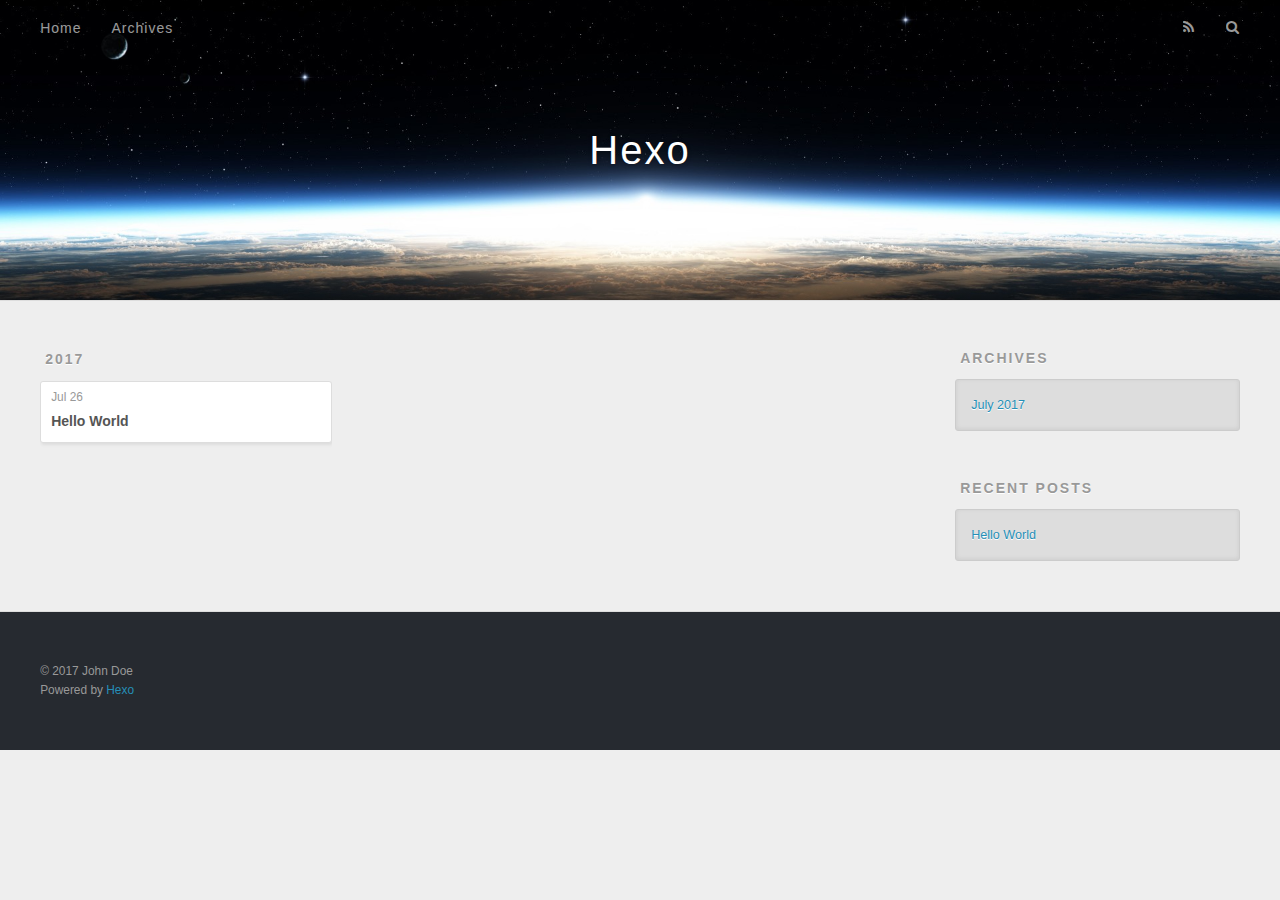
==== archives/index.html @ 29cfa48d "Site updated: 2017-07-26 14:44:49" ====
<!DOCTYPE html>
<html>
<head>
  <meta charset="utf-8">
  
  <title>Archives | Hexo</title>
  <meta name="viewport" content="width=device-width, initial-scale=1, maximum-scale=1">
  <meta property="og:type" content="website">
<meta property="og:title" content="Hexo">
<meta property="og:url" content="http://yoursite.com/archives/index.html">
<meta property="og:site_name" content="Hexo">
<meta name="twitter:card" content="summary">
<meta name="twitter:title" content="Hexo">
  
    <link rel="alternate" href="/atom.xml" title="Hexo" type="application/atom+xml">
  
  
    <link rel="icon" href="/favicon.png">
  
  
    <link href="//fonts.googleapis.com/css?family=Source+Code+Pro" rel="stylesheet" type="text/css">
  
  <link rel="stylesheet" href="/css/style.css">
  

</head>

<body>
  <div id="container">
    <div id="wrap">
      <header id="header">
  <div id="banner"></div>
  <div id="header-outer" class="outer">
    <div id="header-title" class="inner">
      <h1 id="logo-wrap">
        <a href="/" id="logo">Hexo</a>
      </h1>
      
    </div>
    <div id="header-inner" class="inner">
      <nav id="main-nav">
        <a id="main-nav-toggle" class="nav-icon"></a>
        
          <a class="main-nav-link" href="/">Home</a>
        
          <a class="main-nav-link" href="/archives">Archives</a>
        
      </nav>
      <nav id="sub-nav">
        
          <a id="nav-rss-link" class="nav-icon" href="/atom.xml" title="RSS Feed"></a>
        
        <a id="nav-search-btn" class="nav-icon" title="Search"></a>
      </nav>
      <div id="search-form-wrap">
        <form action="//google.com/search" method="get" accept-charset="UTF-8" class="search-form"><input type="search" name="q" class="search-form-input" placeholder="Search"><button type="submit" class="search-form-submit">&#xF002;</button><input type="hidden" name="sitesearch" value="http://yoursite.com"></form>
      </div>
    </div>
  </div>
</header>
      <div class="outer">
        <section id="main">
  
  
    
    
      
      
      <section class="archives-wrap">
        <div class="archive-year-wrap">
          <a href="/archives/2017" class="archive-year">2017</a>
        </div>
        <div class="archives">
    
    <article class="archive-article archive-type-post">
  <div class="archive-article-inner">
    <header class="archive-article-header">
      <a href="/2017/07/26/hello-world/" class="archive-article-date">
  <time datetime="2017-07-26T06:33:35.000Z" itemprop="datePublished">Jul 26</time>
</a>
      
  
    <h1 itemprop="name">
      <a class="archive-article-title" href="/2017/07/26/hello-world/">Hello World</a>
    </h1>
  

    </header>
  </div>
</article>
  
  
    </div></section>
  

</section>
        
          <aside id="sidebar">
  
    

  
    

  
    
  
    
  <div class="widget-wrap">
    <h3 class="widget-title">Archives</h3>
    <div class="widget">
      <ul class="archive-list"><li class="archive-list-item"><a class="archive-list-link" href="/archives/2017/07/">July 2017</a></li></ul>
    </div>
  </div>


  
    
  <div class="widget-wrap">
    <h3 class="widget-title">Recent Posts</h3>
    <div class="widget">
      <ul>
        
          <li>
            <a href="/2017/07/26/hello-world/">Hello World</a>
          </li>
        
      </ul>
    </div>
  </div>

  
</aside>
        
      </div>
      <footer id="footer">
  
  <div class="outer">
    <div id="footer-info" class="inner">
      &copy; 2017 John Doe<br>
      Powered by <a href="http://hexo.io/" target="_blank">Hexo</a>
    </div>
  </div>
</footer>
    </div>
    <nav id="mobile-nav">
  
    <a href="/" class="mobile-nav-link">Home</a>
  
    <a href="/archives" class="mobile-nav-link">Archives</a>
  
</nav>
    

<script src="//ajax.googleapis.com/ajax/libs/jquery/2.0.3/jquery.min.js"></script>


  <link rel="stylesheet" href="/fancybox/jquery.fancybox.css">
  <script src="/fancybox/jquery.fancybox.pack.js"></script>


<script src="/js/script.js"></script>

  </div>
</body>
</html>
---- css/style.css ----
body {
  width: 100%;
}
body:before,
body:after {
  content: "";
  display: table;
}
body:after {
  clear: both;
}
html,
body,
div,
span,
applet,
object,
iframe,
h1,
h2,
h3,
h4,
h5,
h6,
p,
blockquote,
pre,
a,
abbr,
acronym,
address,
big,
cite,
code,
del,
dfn,
em,
img,
ins,
kbd,
q,
s,
samp,
small,
strike,
strong,
sub,
sup,
tt,
var,
dl,
dt,
dd,
ol,
ul,
li,
fieldset,
form,
label,
legend,
table,
caption,
tbody,
tfoot,
thead,
tr,
th,
td {
  margin: 0;
  padding: 0;
  border: 0;
  outline: 0;
  font-weight: inherit;
  font-style: inherit;
  font-family: inherit;
  font-size: 100%;
  vertical-align: baseline;
}
body {
  line-height: 1;
  color: #000;
  background: #fff;
}
ol,
ul {
  list-style: none;
}
table {
  border-collapse: separate;
  border-spacing: 0;
  vertical-align: middle;
}
caption,
th,
td {
  text-align: left;
  font-weight: normal;
  vertical-align: middle;
}
a img {
  border: none;
}
input,
button {
  margin: 0;
  padding: 0;
}
input::-moz-focus-inner,
button::-moz-focus-inner {
  border: 0;
  padding: 0;
}
@font-face {
  font-family: FontAwesome;
  font-style: normal;
  font-weight: normal;
  src: url("fonts/fontawesome-webfont.eot?v=#4.0.3");
  src: url("fonts/fontawesome-webfont.eot?#iefix&v=#4.0.3") format("embedded-opentype"), url("fonts/fontawesome-webfont.woff?v=#4.0.3") format("woff"), url("fonts/fontawesome-webfont.ttf?v=#4.0.3") format("truetype"), url("fonts/fontawesome-webfont.svg#fontawesomeregular?v=#4.0.3") format("svg");
}
html,
body,
#container {
  height: 100%;
}
body {
  background: #eee;
  font: 14px "Helvetica Neue", Helvetica, Arial, sans-serif;
  -webkit-text-size-adjust: 100%;
}
.outer {
  max-width: 1220px;
  margin: 0 auto;
  padding: 0 20px;
}
.outer:before,
.outer:after {
  content: "";
  display: table;
}
.outer:after {
  clear: both;
}
.inner {
  display: inline;
  float: left;
  width: 98.33333333333333%;
  margin: 0 0.833333333333333%;
}
.left,
.alignleft {
  float: left;
}
.right,
.alignright {
  float: right;
}
.clear {
  clear: both;
}
#container {
  position: relative;
}
.mobile-nav-on {
  overflow: hidden;
}
#wrap {
  height: 100%;
  width: 100%;
  position: absolute;
  top: 0;
  left: 0;
  -webkit-transition: 0.2s ease-out;
  -moz-transition: 0.2s ease-out;
  -ms-transition: 0.2s ease-out;
  transition: 0.2s ease-out;
  z-index: 1;
  background: #eee;
}
.mobile-nav-on #wrap {
  left: 280px;
}
@media screen and (min-width: 768px) {
  #main {
    display: inline;
    float: left;
    width: 73.33333333333333%;
    margin: 0 0.833333333333333%;
  }
}
.article-date,
.article-category-link,
.archive-year,
.widget-title {
  text-decoration: none;
  text-transform: uppercase;
  letter-spacing: 2px;
  color: #999;
  margin-bottom: 1em;
  margin-left: 5px;
  line-height: 1em;
  text-shadow: 0 1px #fff;
  font-weight: bold;
}
.article-inner,
.archive-article-inner {
  background: #fff;
  -webkit-box-shadow: 1px 2px 3px #ddd;
  box-shadow: 1px 2px 3px #ddd;
  border: 1px solid #ddd;
  border-radius: 3px;
}
.article-entry h1,
.widget h1 {
  font-size: 2em;
}
.article-entry h2,
.widget h2 {
  font-size: 1.5em;
}
.article-entry h3,
.widget h3 {
  font-size: 1.3em;
}
.article-entry h4,
.widget h4 {
  font-size: 1.2em;
}
.article-entry h5,
.widget h5 {
  font-size: 1em;
}
.article-entry h6,
.widget h6 {
  font-size: 1em;
  color: #999;
}
.article-entry hr,
.widget hr {
  border: 1px dashed #ddd;
}
.article-entry strong,
.widget strong {
  font-weight: bold;
}
.article-entry em,
.widget em,
.article-entry cite,
.widget cite {
  font-style: italic;
}
.article-entry sup,
.widget sup,
.article-entry sub,
.widget sub {
  font-size: 0.75em;
  line-height: 0;
  position: relative;
  vertical-align: baseline;
}
.article-entry sup,
.widget sup {
  top: -0.5em;
}
.article-entry sub,
.widget sub {
  bottom: -0.2em;
}
.article-entry small,
.widget small {
  font-size: 0.85em;
}
.article-entry acronym,
.widget acronym,
.article-entry abbr,
.widget abbr {
  border-bottom: 1px dotted;
}
.article-entry ul,
.widget ul,
.article-entry ol,
.widget ol,
.article-entry dl,
.widget dl {
  margin: 0 20px;
  line-height: 1.6em;
}
.article-entry ul ul,
.widget ul ul,
.article-entry ol ul,
.widget ol ul,
.article-entry ul ol,
.widget ul ol,
.article-entry ol ol,
.widget ol ol {
  margin-top: 0;
  margin-bottom: 0;
}
.article-entry ul,
.widget ul {
  list-style: disc;
}
.article-entry ol,
.widget ol {
  list-style: decimal;
}
.article-entry dt,
.widget dt {
  font-weight: bold;
}
#header {
  height: 300px;
  position: relative;
  border-bottom: 1px solid #ddd;
}
#header:before,
#header:after {
  content: "";
  position: absolute;
  left: 0;
  right: 0;
  height: 40px;
}
#header:before {
  top: 0;
  background: -webkit-linear-gradient(rgba(0,0,0,0.2), transparent);
  background: -moz-linear-gradient(rgba(0,0,0,0.2), transparent);
  background: -ms-linear-gradient(rgba(0,0,0,0.2), transparent);
  background: linear-gradient(rgba(0,0,0,0.2), transparent);
}
#header:after {
  bottom: 0;
  background: -webkit-linear-gradient(transparent, rgba(0,0,0,0.2));
  background: -moz-linear-gradient(transparent, rgba(0,0,0,0.2));
  background: -ms-linear-gradient(transparent, rgba(0,0,0,0.2));
  background: linear-gradient(transparent, rgba(0,0,0,0.2));
}
#header-outer {
  height: 100%;
  position: relative;
}
#header-inner {
  position: relative;
  overflow: hidden;
}
#banner {
  position: absolute;
  top: 0;
  left: 0;
  width: 100%;
  height: 100%;
  background: url("images/banner.jpg") center #000;
  -webkit-background-size: cover;
  -moz-background-size: cover;
  background-size: cover;
  z-index: -1;
}
#header-title {
  text-align: center;
  height: 40px;
  position: absolute;
  top: 50%;
  left: 0;
  margin-top: -20px;
}
#logo,
#subtitle {
  text-decoration: none;
  color: #fff;
  font-weight: 300;
  text-shadow: 0 1px 4px rgba(0,0,0,0.3);
}
#logo {
  font-size: 40px;
  line-height: 40px;
  letter-spacing: 2px;
}
#subtitle {
  font-size: 16px;
  line-height: 16px;
  letter-spacing: 1px;
}
#subtitle-wrap {
  margin-top: 16px;
}
#main-nav {
  float: left;
  margin-left: -15px;
}
.nav-icon,
.main-nav-link {
  float: left;
  color: #fff;
  opacity: 0.6;
  text-decoration: none;
  text-shadow: 0 1px rgba(0,0,0,0.2);
  -webkit-transition: opacity 0.2s;
  -moz-transition: opacity 0.2s;
  -ms-transition: opacity 0.2s;
  transition: opacity 0.2s;
  display: block;
  padding: 20px 15px;
}
.nav-icon:hover,
.main-nav-link:hover {
  opacity: 1;
}
.nav-icon {
  font-family: FontAwesome;
  text-align: center;
  font-size: 14px;
  width: 14px;
  height: 14px;
  padding: 20px 15px;
  position: relative;
  cursor: pointer;
}
.main-nav-link {
  font-weight: 300;
  letter-spacing: 1px;
}
@media screen and (max-width: 479px) {
  .main-nav-link {
    display: none;
  }
}
#main-nav-toggle {
  display: none;
}
#main-nav-toggle:before {
  content: "\f0c9";
}
@media screen and (max-width: 479px) {
  #main-nav-toggle {
    display: block;
  }
}
#sub-nav {
  float: right;
  margin-right: -15px;
}
#nav-rss-link:before {
  content: "\f09e";
}
#nav-search-btn:before {
  content: "\f002";
}
#search-form-wrap {
  position: absolute;
  top: 15px;
  width: 150px;
  height: 30px;
  right: -150px;
  opacity: 0;
  -webkit-transition: 0.2s ease-out;
  -moz-transition: 0.2s ease-out;
  -ms-transition: 0.2s ease-out;
  transition: 0.2s ease-out;
}
#search-form-wrap.on {
  opacity: 1;
  right: 0;
}
@media screen and (max-width: 479px) {
  #search-form-wrap {
    width: 100%;
    right: -100%;
  }
}
.search-form {
  position: absolute;
  top: 0;
  left: 0;
  right: 0;
  background: #fff;
  padding: 5px 15px;
  border-radius: 15px;
  -webkit-box-shadow: 0 0 10px rgba(0,0,0,0.3);
  box-shadow: 0 0 10px rgba(0,0,0,0.3);
}
.search-form-input {
  border: none;
  background: none;
  color: #555;
  width: 100%;
  font: 13px "Helvetica Neue", Helvetica, Arial, sans-serif;
  outline: none;
}
.search-form-input::-webkit-search-results-decoration,
.search-form-input::-webkit-search-cancel-button {
  -webkit-appearance: none;
}
.search-form-submit {
  position: absolute;
  top: 50%;
  right: 10px;
  margin-top: -7px;
  font: 13px FontAwesome;
  border: none;
  background: none;
  color: #bbb;
  cursor: pointer;
}
.search-form-submit:hover,
.search-form-submit:focus {
  color: #777;
}
.article {
  margin: 50px 0;
}
.article-inner {
  overflow: hidden;
}
.article-meta:before,
.article-meta:after {
  content: "";
  display: table;
}
.article-meta:after {
  clear: both;
}
.article-date {
  float: left;
}
.article-category {
  float: left;
  line-height: 1em;
  color: #ccc;
  text-shadow: 0 1px #fff;
  margin-left: 8px;
}
.article-category:before {
  content: "\2022";
}
.article-category-link {
  margin: 0 12px 1em;
}
.article-header {
  padding: 20px 20px 0;
}
.article-title {
  text-decoration: none;
  font-size: 2em;
  font-weight: bold;
  color: #555;
  line-height: 1.1em;
  -webkit-transition: color 0.2s;
  -moz-transition: color 0.2s;
  -ms-transition: color 0.2s;
  transition: color 0.2s;
}
a.article-title:hover {
  color: #258fb8;
}
.article-entry {
  color: #555;
  padding: 0 20px;
}
.article-entry:before,
.article-entry:after {
  content: "";
  display: table;
}
.article-entry:after {
  clear: both;
}
.article-entry p,
.article-entry table {
  line-height: 1.6em;
  margin: 1.6em 0;
}
.article-entry h1,
.article-entry h2,
.article-entry h3,
.article-entry h4,
.article-entry h5,
.article-entry h6 {
  font-weight: bold;
}
.article-entry h1,
.article-entry h2,
.article-entry h3,
.article-entry h4,
.article-entry h5,
.article-entry h6 {
  line-height: 1.1em;
  margin: 1.1em 0;
}
.article-entry a {
  color: #258fb8;
  text-decoration: none;
}
.article-entry a:hover {
  text-decoration: underline;
}
.article-entry ul,
.article-entry ol,
.article-entry dl {
  margin-top: 1.6em;
  margin-bottom: 1.6em;
}
.article-entry img,
.article-entry video {
  max-width: 100%;
  height: auto;
  display: block;
  margin: auto;
}
.article-entry iframe {
  border: none;
}
.article-entry table {
  width: 100%;
  border-collapse: collapse;
  border-spacing: 0;
}
.article-entry th {
  font-weight: bold;
  border-bottom: 3px solid #ddd;
  padding-bottom: 0.5em;
}
.article-entry td {
  border-bottom: 1px solid #ddd;
  padding: 10px 0;
}
.article-entry blockquote {
  font-family: Georgia, "Times New Roman", serif;
  font-size: 1.4em;
  margin: 1.6em 20px;
  text-align: center;
}
.article-entry blockquote footer {
  font-size: 14px;
  margin: 1.6em 0;
  font-family: "Helvetica Neue", Helvetica, Arial, sans-serif;
}
.article-entry blockquote footer cite:before {
  content: "—";
  padding: 0 0.5em;
}
.article-entry .pullquote {
  text-align: left;
  width: 45%;
  margin: 0;
}
.article-entry .pullquote.left {
  margin-left: 0.5em;
  margin-right: 1em;
}
.article-entry .pullquote.right {
  margin-right: 0.5em;
  margin-left: 1em;
}
.article-entry .caption {
  color: #999;
  display: block;
  font-size: 0.9em;
  margin-top: 0.5em;
  position: relative;
  text-align: center;
}
.article-entry .video-container {
  position: relative;
  padding-top: 56.25%;
  height: 0;
  overflow: hidden;
}
.article-entry .video-container iframe,
.article-entry .video-container object,
.article-entry .video-container embed {
  position: absolute;
  top: 0;
  left: 0;
  width: 100%;
  height: 100%;
  margin-top: 0;
}
.article-more-link a {
  display: inline-block;
  line-height: 1em;
  padding: 6px 15px;
  border-radius: 15px;
  background: #eee;
  color: #999;
  text-shadow: 0 1px #fff;
  text-decoration: none;
}
.article-more-link a:hover {
  background: #258fb8;
  color: #fff;
  text-decoration: none;
  text-shadow: 0 1px #1e7293;
}
.article-footer {
  font-size: 0.85em;
  line-height: 1.6em;
  border-top: 1px solid #ddd;
  padding-top: 1.6em;
  margin: 0 20px 20px;
}
.article-footer:before,
.article-footer:after {
  content: "";
  display: table;
}
.article-footer:after {
  clear: both;
}
.article-footer a {
  color: #999;
  text-decoration: none;
}
.article-footer a:hover {
  color: #555;
}
.article-tag-list-item {
  float: left;
  margin-right: 10px;
}
.article-tag-list-link:before {
  content: "#";
}
.article-comment-link {
  float: right;
}
.article-comment-link:before {
  content: "\f075";
  font-family: FontAwesome;
  padding-right: 8px;
}
.article-share-link {
  cursor: pointer;
  float: right;
  margin-left: 20px;
}
.article-share-link:before {
  content: "\f064";
  font-family: FontAwesome;
  padding-right: 6px;
}
#article-nav {
  position: relative;
}
#article-nav:before,
#article-nav:after {
  content: "";
  display: table;
}
#article-nav:after {
  clear: both;
}
@media screen and (min-width: 768px) {
  #article-nav {
    margin: 50px 0;
  }
  #article-nav:before {
    width: 8px;
    height: 8px;
    position: absolute;
    top: 50%;
    left: 50%;
    margin-top: -4px;
    margin-left: -4px;
    content: "";
    border-radius: 50%;
    background: #ddd;
    -webkit-box-shadow: 0 1px 2px #fff;
    box-shadow: 0 1px 2px #fff;
  }
}
.article-nav-link-wrap {
  text-decoration: none;
  text-shadow: 0 1px #fff;
  color: #999;
  -webkit-box-sizing: border-box;
  -moz-box-sizing: border-box;
  box-sizing: border-box;
  margin-top: 50px;
  text-align: center;
  display: block;
}
.article-nav-link-wrap:hover {
  color: #555;
}
@media screen and (min-width: 768px) {
  .article-nav-link-wrap {
    width: 50%;
    margin-top: 0;
  }
}
@media screen and (min-width: 768px) {
  #article-nav-newer {
    float: left;
    text-align: right;
    padding-right: 20px;
  }
}
@media screen and (min-width: 768px) {
  #article-nav-older {
    float: right;
    text-align: left;
    padding-left: 20px;
  }
}
.article-nav-caption {
  text-transform: uppercase;
  letter-spacing: 2px;
  color: #ddd;
  line-height: 1em;
  font-weight: bold;
}
#article-nav-newer .article-nav-caption {
  margin-right: -2px;
}
.article-nav-title {
  font-size: 0.85em;
  line-height: 1.6em;
  margin-top: 0.5em;
}
.article-share-box {
  position: absolute;
  display: none;
  background: #fff;
  -webkit-box-shadow: 1px 2px 10px rgba(0,0,0,0.2);
  box-shadow: 1px 2px 10px rgba(0,0,0,0.2);
  border-radius: 3px;
  margin-left: -145px;
  overflow: hidden;
  z-index: 1;
}
.article-share-box.on {
  display: block;
}
.article-share-input {
  width: 100%;
  background: none;
  -webkit-box-sizing: border-box;
  -moz-box-sizing: border-box;
  box-sizing: border-box;
  font: 14px "Helvetica Neue", Helvetica, Arial, sans-serif;
  padding: 0 15px;
  color: #555;
  outline: none;
  border: 1px solid #ddd;
  border-radius: 3px 3px 0 0;
  height: 36px;
  line-height: 36px;
}
.article-share-links {
  background: #eee;
}
.article-share-links:before,
.article-share-links:after {
  content: "";
  display: table;
}
.article-share-links:after {
  clear: both;
}
.article-share-twitter,
.article-share-facebook,
.article-share-pinterest,
.article-share-google {
  width: 50px;
  height: 36px;
  display: block;
  float: left;
  position: relative;
  color: #999;
  text-shadow: 0 1px #fff;
}
.article-share-twitter:before,
.article-share-facebook:before,
.article-share-pinterest:before,
.article-share-google:before {
  font-size: 20px;
  font-family: FontAwesome;
  width: 20px;
  height: 20px;
  position: absolute;
  top: 50%;
  left: 50%;
  margin-top: -10px;
  margin-left: -10px;
  text-align: center;
}
.article-share-twitter:hover,
.article-share-facebook:hover,
.article-share-pinterest:hover,
.article-share-google:hover {
  color: #fff;
}
.article-share-twitter:before {
  content: "\f099";
}
.article-share-twitter:hover {
  background: #00aced;
  text-shadow: 0 1px #008abe;
}
.article-share-facebook:before {
  content: "\f09a";
}
.article-share-facebook:hover {
  background: #3b5998;
  text-shadow: 0 1px #2f477a;
}
.article-share-pinterest:before {
  content: "\f0d2";
}
.article-share-pinterest:hover {
  background: #cb2027;
  text-shadow: 0 1px #a21a1f;
}
.article-share-google:before {
  content: "\f0d5";
}
.article-share-google:hover {
  background: #dd4b39;
  text-shadow: 0 1px #be3221;
}
.article-gallery {
  background: #000;
  position: relative;
}
.article-gallery-photos {
  position: relative;
  overflow: hidden;
}
.article-gallery-img {
  display: none;
  max-width: 100%;
}
.article-gallery-img:first-child {
  display: block;
}
.article-gallery-img.loaded {
  position: absolute;
  display: block;
}
.article-gallery-img img {
  display: block;
  max-width: 100%;
  margin: 0 auto;
}
#comments {
  background: #fff;
  -webkit-box-shadow: 1px 2px 3px #ddd;
  box-shadow: 1px 2px 3px #ddd;
  padding: 20px;
  border: 1px solid #ddd;
  border-radius: 3px;
  margin: 50px 0;
}
#comments a {
  color: #258fb8;
}
.archives-wrap {
  margin: 50px 0;
}
.archives:before,
.archives:after {
  content: "";
  display: table;
}
.archives:after {
  clear: both;
}
.archive-year-wrap {
  margin-bottom: 1em;
}
.archives {
  -webkit-column-gap: 10px;
  -moz-column-gap: 10px;
  column-gap: 10px;
}
@media screen and (min-width: 480px) and (max-width: 767px) {
  .archives {
    -webkit-column-count: 2;
    -moz-column-count: 2;
    column-count: 2;
  }
}
@media screen and (min-width: 768px) {
  .archives {
    -webkit-column-count: 3;
    -moz-column-count: 3;
    column-count: 3;
  }
}
.archive-article {
  -webkit-column-break-inside: avoid;
  page-break-inside: avoid;
  overflow: hidden;
  break-inside: avoid-column;
}
.archive-article-inner {
  padding: 10px;
  margin-bottom: 15px;
}
.archive-article-title {
  text-decoration: none;
  font-weight: bold;
  color: #555;
  -webkit-transition: color 0.2s;
  -moz-transition: color 0.2s;
  -ms-transition: color 0.2s;
  transition: color 0.2s;
  line-height: 1.6em;
}
.archive-article-title:hover {
  color: #258fb8;
}
.archive-article-footer {
  margin-top: 1em;
}
.archive-article-date {
  color: #999;
  text-decoration: none;
  font-size: 0.85em;
  line-height: 1em;
  margin-bottom: 0.5em;
  display: block;
}
#page-nav {
  margin: 50px auto;
  background: #fff;
  -webkit-box-shadow: 1px 2px 3px #ddd;
  box-shadow: 1px 2px 3px #ddd;
  border: 1px solid #ddd;
  border-radius: 3px;
  text-align: center;
  color: #999;
  overflow: hidden;
}
#page-nav:before,
#page-nav:after {
  content: "";
  display: table;
}
#page-nav:after {
  clear: both;
}
#page-nav a,
#page-nav span {
  padding: 10px 20px;
  line-height: 1;
  height: 2ex;
}
#page-nav a {
  color: #999;
  text-decoration: none;
}
#page-nav a:hover {
  background: #999;
  color: #fff;
}
#page-nav .prev {
  float: left;
}
#page-nav .next {
  float: right;
}
#page-nav .page-number {
  display: inline-block;
}
@media screen and (max-width: 479px) {
  #page-nav .page-number {
    display: none;
  }
}
#page-nav .current {
  color: #555;
  font-weight: bold;
}
#page-nav .space {
  color: #ddd;
}
#footer {
  background: #262a30;
  padding: 50px 0;
  border-top: 1px solid #ddd;
  color: #999;
}
#footer a {
  color: #258fb8;
  text-decoration: none;
}
#footer a:hover {
  text-decoration: underline;
}
#footer-info {
  line-height: 1.6em;
  font-size: 0.85em;
}
.article-entry pre,
.article-entry .highlight {
  background: #2d2d2d;
  margin: 0 -20px;
  padding: 15px 20px;
  border-style: solid;
  border-color: #ddd;
  border-width: 1px 0;
  overflow: auto;
  color: #ccc;
  line-height: 22.400000000000002px;
}
.article-entry .highlight .gutter pre,
.article-entry .gist .gist-file .gist-data .line-numbers {
  color: #666;
  font-size: 0.85em;
}
.article-entry pre,
.article-entry code {
  font-family: "Source Code Pro", Consolas, Monaco, Menlo, Consolas, monospace;
}
.article-entry code {
  background: #eee;
  text-shadow: 0 1px #fff;
  padding: 0 0.3em;
}
.article-entry pre code {
  background: none;
  text-shadow: none;
  padding: 0;
}
.article-entry .highlight pre {
  border: none;
  margin: 0;
  padding: 0;
}
.article-entry .highlight table {
  margin: 0;
  width: auto;
}
.article-entry .highlight td {
  border: none;
  padding: 0;
}
.article-entry .highlight figcaption {
  font-size: 0.85em;
  color: #999;
  line-height: 1em;
  margin-bottom: 1em;
}
.article-entry .highlight figcaption:before,
.article-entry .highlight figcaption:after {
  content: "";
  display: table;
}
.article-entry .highlight figcaption:after {
  clear: both;
}
.article-entry .highlight figcaption a {
  float: right;
}
.article-entry .highlight .gutter pre {
  text-align: right;
  padding-right: 20px;
}
.article-entry .highlight .line {
  height: 22.400000000000002px;
}
.article-entry .highlight .line.marked {
  background: #515151;
}
.article-entry .gist {
  margin: 0 -20px;
  border-style: solid;
  border-color: #ddd;
  border-width: 1px 0;
  background: #2d2d2d;
  padding: 15px 20px 15px 0;
}
.article-entry .gist .gist-file {
  border: none;
  font-family: "Source Code Pro", Consolas, Monaco, Menlo, Consolas, monospace;
  margin: 0;
}
.article-entry .gist .gist-file .gist-data {
  background: none;
  border: none;
}
.article-entry .gist .gist-file .gist-data .line-numbers {
  background: none;
  border: none;
  padding: 0 20px 0 0;
}
.article-entry .gist .gist-file .gist-data .line-data {
  padding: 0 !important;
}
.article-entry .gist .gist-file .highlight {
  margin: 0;
  padding: 0;
  border: none;
}
.article-entry .gist .gist-file .gist-meta {
  background: #2d2d2d;
  color: #999;
  font: 0.85em "Helvetica Neue", Helvetica, Arial, sans-serif;
  text-shadow: 0 0;
  padding: 0;
  margin-top: 1em;
  margin-left: 20px;
}
.article-entry .gist .gist-file .gist-meta a {
  color: #258fb8;
  font-weight: normal;
}
.article-entry .gist .gist-file .gist-meta a:hover {
  text-decoration: underline;
}
pre .comment,
pre .title {
  color: #999;
}
pre .variable,
pre .attribute,
pre .tag,
pre .regexp,
pre .ruby .constant,
pre .xml .tag .title,
pre .xml .pi,
pre .xml .doctype,
pre .html .doctype,
pre .css .id,
pre .css .class,
pre .css .pseudo {
  color: #f2777a;
}
pre .number,
pre .preprocessor,
pre .built_in,
pre .literal,
pre .params,
pre .constant {
  color: #f99157;
}
pre .class,
pre .ruby .class .title,
pre .css .rules .attribute {
  color: #9c9;
}
pre .string,
pre .value,
pre .inheritance,
pre .header,
pre .ruby .symbol,
pre .xml .cdata {
  color: #9c9;
}
pre .css .hexcolor {
  color: #6cc;
}
pre .function,
pre .python .decorator,
pre .python .title,
pre .ruby .function .title,
pre .ruby .title .keyword,
pre .perl .sub,
pre .javascript .title,
pre .coffeescript .title {
  color: #69c;
}
pre .keyword,
pre .javascript .function {
  color: #c9c;
}
@media screen and (max-width: 479px) {
  #mobile-nav {
    position: absolute;
    top: 0;
    left: 0;
    width: 280px;
    height: 100%;
    background: #191919;
    border-right: 1px solid #fff;
  }
}
@media screen and (max-width: 479px) {
  .mobile-nav-link {
    display: block;
    color: #999;
    text-decoration: none;
    padding: 15px 20px;
    font-weight: bold;
  }
  .mobile-nav-link:hover {
    color: #fff;
  }
}
@media screen and (min-width: 768px) {
  #sidebar {
    display: inline;
    float: left;
    width: 23.333333333333332%;
    margin: 0 0.833333333333333%;
  }
}
.widget-wrap {
  margin: 50px 0;
}
.widget {
  color: #777;
  text-shadow: 0 1px #fff;
  background: #ddd;
  -webkit-box-shadow: 0 -1px 4px #ccc inset;
  box-shadow: 0 -1px 4px #ccc inset;
  border: 1px solid #ccc;
  padding: 15px;
  border-radius: 3px;
}
.widget a {
  color: #258fb8;
  text-decoration: none;
}
.widget a:hover {
  text-decoration: underline;
}
.widget ul ul,
.widget ol ul,
.widget dl ul,
.widget ul ol,
.widget ol ol,
.widget dl ol,
.widget ul dl,
.widget ol dl,
.widget dl dl {
  margin-left: 15px;
  list-style: disc;
}
.widget {
  line-height: 1.6em;
  word-wrap: break-word;
  font-size: 0.9em;
}
.widget ul,
.widget ol {
  list-style: none;
  margin: 0;
}
.widget ul ul,
.widget ol ul,
.widget ul ol,
.widget ol ol {
  margin: 0 20px;
}
.widget ul ul,
.widget ol ul {
  list-style: disc;
}
.widget ul ol,
.widget ol ol {
  list-style: decimal;
}
.category-list-count,
.tag-list-count,
.archive-list-count {
  padding-left: 5px;
  color: #999;
  font-size: 0.85em;
}
.category-list-count:before,
.tag-list-count:before,
.archive-list-count:before {
  content: "(";
}
.category-list-count:after,
.tag-list-count:after,
.archive-list-count:after {
  content: ")";
}
.tagcloud a {
  margin-right: 5px;
  display: inline-block;
}
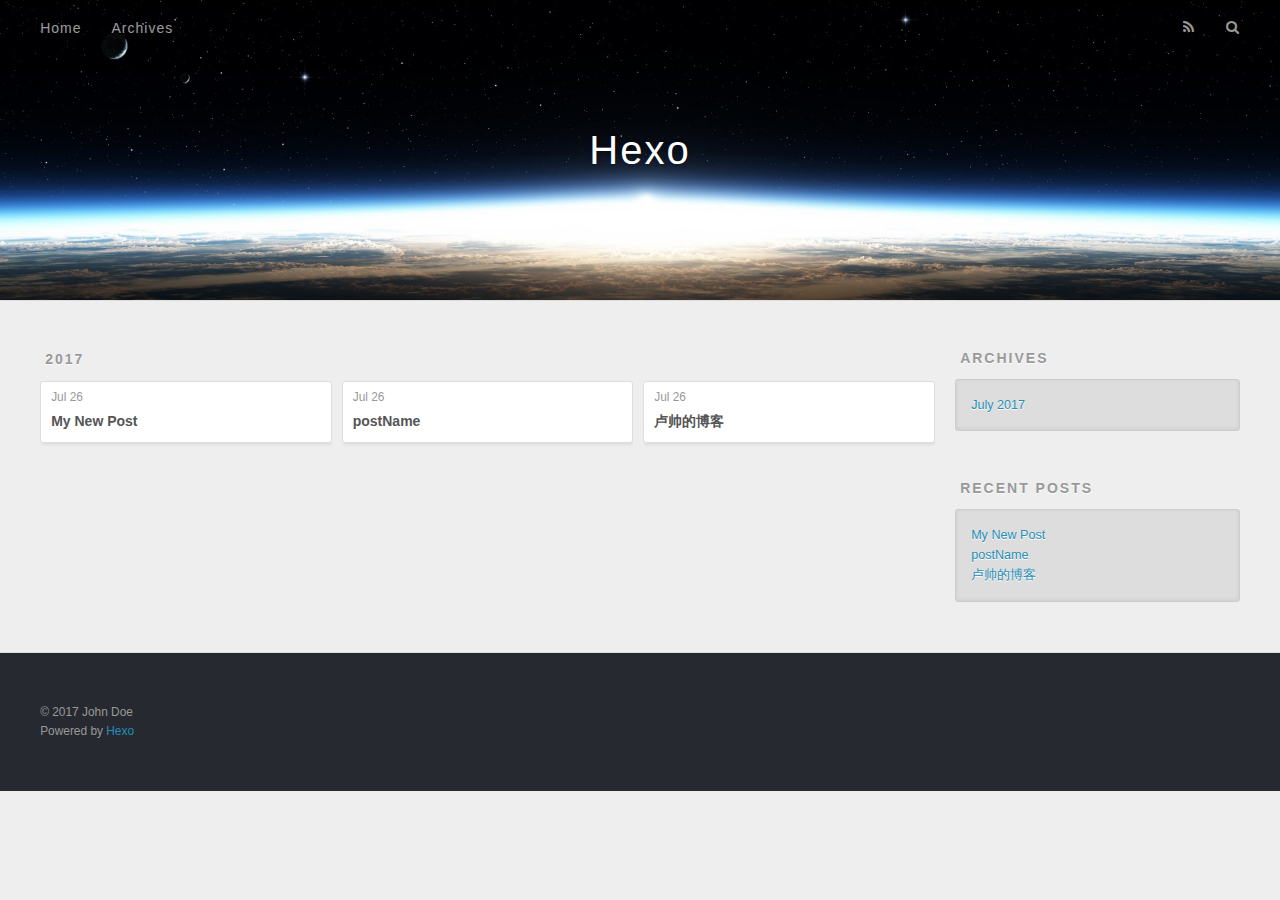
==== commit 4cd8a410: "Site updated: 2017-07-26 14:53:38" ====
--- a/archives/index.html
+++ b/archives/index.html
@@ -75,13 +75,51 @@
     <article class="archive-article archive-type-post">
   <div class="archive-article-inner">
     <header class="archive-article-header">
+      <a href="/2017/07/26/My-New-Post/" class="archive-article-date">
+  <time datetime="2017-07-26T06:50:57.000Z" itemprop="datePublished">Jul 26</time>
+</a>
+      
+  
+    <h1 itemprop="name">
+      <a class="archive-article-title" href="/2017/07/26/My-New-Post/">My New Post</a>
+    </h1>
+  
+
+    </header>
+  </div>
+</article>
+  
+    
+    
+    <article class="archive-article archive-type-post">
+  <div class="archive-article-inner">
+    <header class="archive-article-header">
+      <a href="/2017/07/26/postName/" class="archive-article-date">
+  <time datetime="2017-07-26T06:49:59.000Z" itemprop="datePublished">Jul 26</time>
+</a>
+      
+  
+    <h1 itemprop="name">
+      <a class="archive-article-title" href="/2017/07/26/postName/">postName</a>
+    </h1>
+  
+
+    </header>
+  </div>
+</article>
+  
+    
+    
+    <article class="archive-article archive-type-post">
+  <div class="archive-article-inner">
+    <header class="archive-article-header">
       <a href="/2017/07/26/hello-world/" class="archive-article-date">
   <time datetime="2017-07-26T06:33:35.000Z" itemprop="datePublished">Jul 26</time>
 </a>
       
   
     <h1 itemprop="name">
-      <a class="archive-article-title" href="/2017/07/26/hello-world/">Hello World</a>
+      <a class="archive-article-title" href="/2017/07/26/hello-world/">卢帅的博客</a>
     </h1>
   
 
@@ -122,7 +160,15 @@
       <ul>
         
           <li>
-            <a href="/2017/07/26/hello-world/">Hello World</a>
+            <a href="/2017/07/26/My-New-Post/">My New Post</a>
+          </li>
+        
+          <li>
+            <a href="/2017/07/26/postName/">postName</a>
+          </li>
+        
+          <li>
+            <a href="/2017/07/26/hello-world/">卢帅的博客</a>
           </li>
         
       </ul>
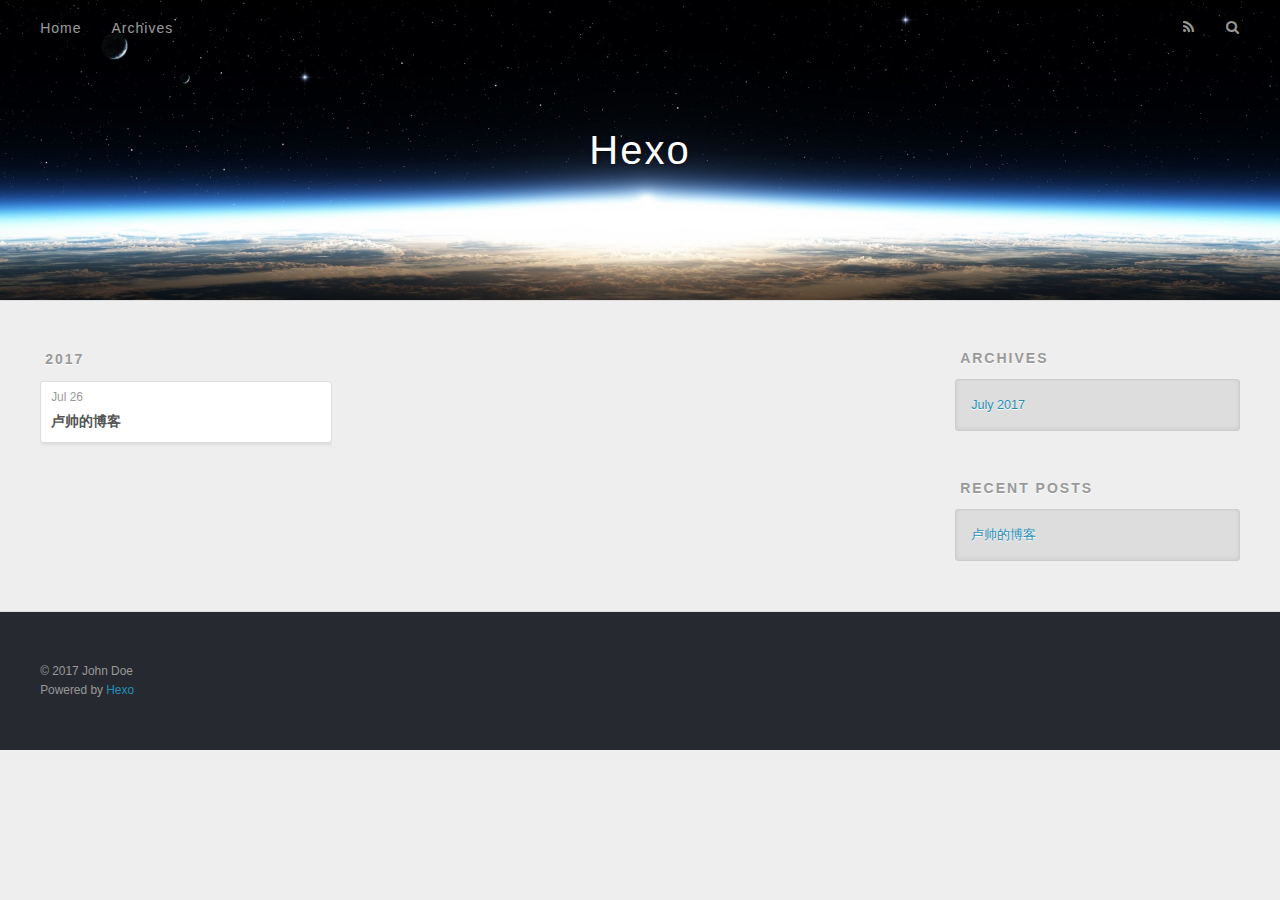
==== commit 4267daa3: "Site updated: 2017-07-26 14:58:29" ====
--- a/archives/index.html
+++ b/archives/index.html
@@ -75,44 +75,6 @@
     <article class="archive-article archive-type-post">
   <div class="archive-article-inner">
     <header class="archive-article-header">
-      <a href="/2017/07/26/My-New-Post/" class="archive-article-date">
-  <time datetime="2017-07-26T06:50:57.000Z" itemprop="datePublished">Jul 26</time>
-</a>
-      
-  
-    <h1 itemprop="name">
-      <a class="archive-article-title" href="/2017/07/26/My-New-Post/">My New Post</a>
-    </h1>
-  
-
-    </header>
-  </div>
-</article>
-  
-    
-    
-    <article class="archive-article archive-type-post">
-  <div class="archive-article-inner">
-    <header class="archive-article-header">
-      <a href="/2017/07/26/postName/" class="archive-article-date">
-  <time datetime="2017-07-26T06:49:59.000Z" itemprop="datePublished">Jul 26</time>
-</a>
-      
-  
-    <h1 itemprop="name">
-      <a class="archive-article-title" href="/2017/07/26/postName/">postName</a>
-    </h1>
-  
-
-    </header>
-  </div>
-</article>
-  
-    
-    
-    <article class="archive-article archive-type-post">
-  <div class="archive-article-inner">
-    <header class="archive-article-header">
       <a href="/2017/07/26/hello-world/" class="archive-article-date">
   <time datetime="2017-07-26T06:33:35.000Z" itemprop="datePublished">Jul 26</time>
 </a>
@@ -160,14 +122,6 @@
       <ul>
         
           <li>
-            <a href="/2017/07/26/My-New-Post/">My New Post</a>
-          </li>
-        
-          <li>
-            <a href="/2017/07/26/postName/">postName</a>
-          </li>
-        
-          <li>
             <a href="/2017/07/26/hello-world/">卢帅的博客</a>
           </li>
         
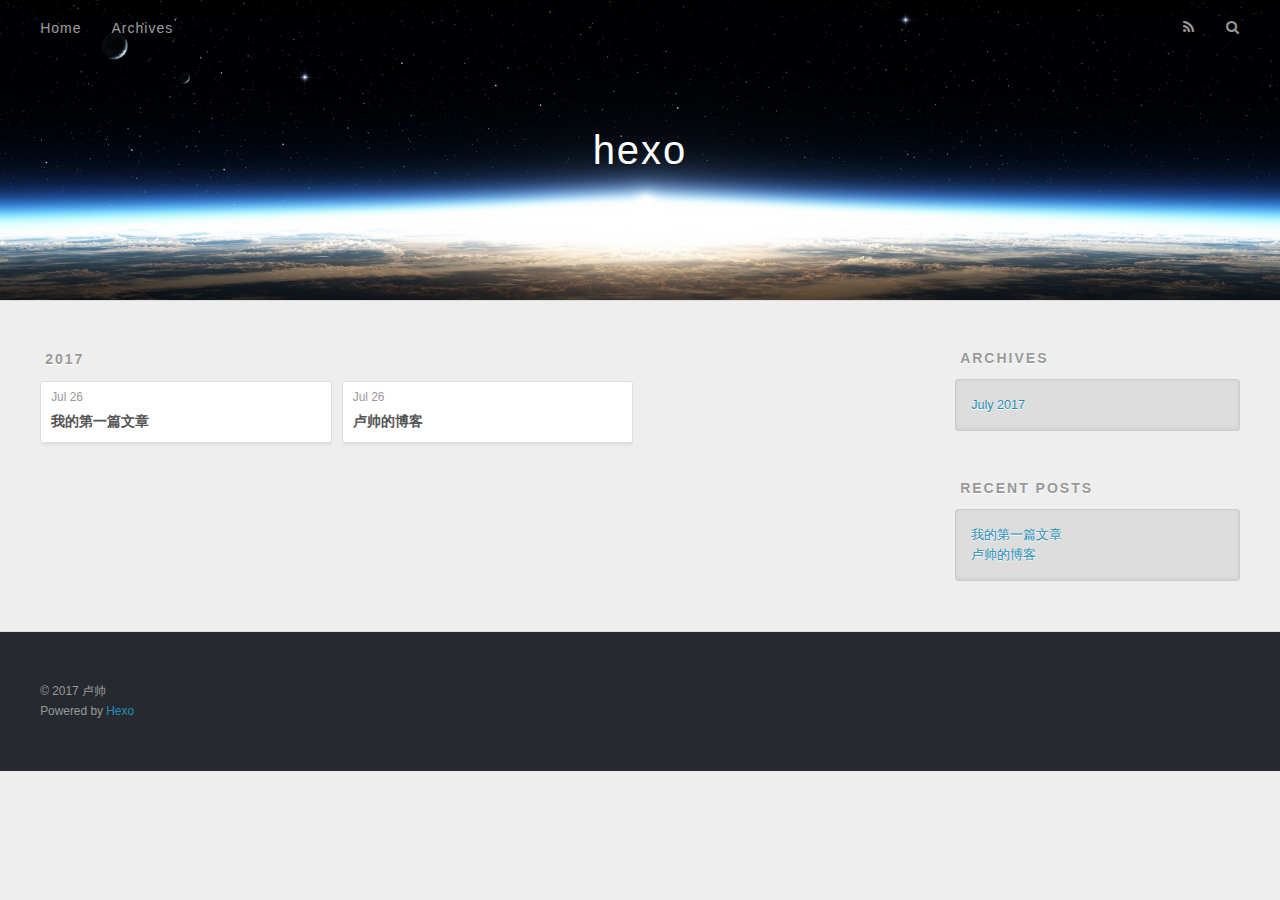
==== commit 37f98755: "Site updated: 2017-07-26 15:32:10" ====
--- a/archives/index.html
+++ b/archives/index.html
@@ -3,16 +3,16 @@
 <head>
   <meta charset="utf-8">
   
-  <title>Archives | Hexo</title>
+  <title>Archives | hexo</title>
   <meta name="viewport" content="width=device-width, initial-scale=1, maximum-scale=1">
   <meta property="og:type" content="website">
-<meta property="og:title" content="Hexo">
+<meta property="og:title" content="hexo">
 <meta property="og:url" content="http://yoursite.com/archives/index.html">
-<meta property="og:site_name" content="Hexo">
+<meta property="og:site_name" content="hexo">
 <meta name="twitter:card" content="summary">
-<meta name="twitter:title" content="Hexo">
+<meta name="twitter:title" content="hexo">
   
-    <link rel="alternate" href="/atom.xml" title="Hexo" type="application/atom+xml">
+    <link rel="alternate" href="/atom.xml" title="hexo" type="application/atom+xml">
   
   
     <link rel="icon" href="/favicon.png">
@@ -33,7 +33,7 @@
   <div id="header-outer" class="outer">
     <div id="header-title" class="inner">
       <h1 id="logo-wrap">
-        <a href="/" id="logo">Hexo</a>
+        <a href="/" id="logo">hexo</a>
       </h1>
       
     </div>
@@ -71,6 +71,25 @@
           <a href="/archives/2017" class="archive-year">2017</a>
         </div>
         <div class="archives">
+    
+    <article class="archive-article archive-type-post">
+  <div class="archive-article-inner">
+    <header class="archive-article-header">
+      <a href="/2017/07/26/我的第一篇文章/" class="archive-article-date">
+  <time datetime="2017-07-26T07:14:28.000Z" itemprop="datePublished">Jul 26</time>
+</a>
+      
+  
+    <h1 itemprop="name">
+      <a class="archive-article-title" href="/2017/07/26/我的第一篇文章/">我的第一篇文章</a>
+    </h1>
+  
+
+    </header>
+  </div>
+</article>
+  
+    
     
     <article class="archive-article archive-type-post">
   <div class="archive-article-inner">
@@ -122,6 +141,10 @@
       <ul>
         
           <li>
+            <a href="/2017/07/26/我的第一篇文章/">我的第一篇文章</a>
+          </li>
+        
+          <li>
             <a href="/2017/07/26/hello-world/">卢帅的博客</a>
           </li>
         
@@ -137,7 +160,7 @@
   
   <div class="outer">
     <div id="footer-info" class="inner">
-      &copy; 2017 John Doe<br>
+      &copy; 2017 卢帅<br>
       Powered by <a href="http://hexo.io/" target="_blank">Hexo</a>
     </div>
   </div>
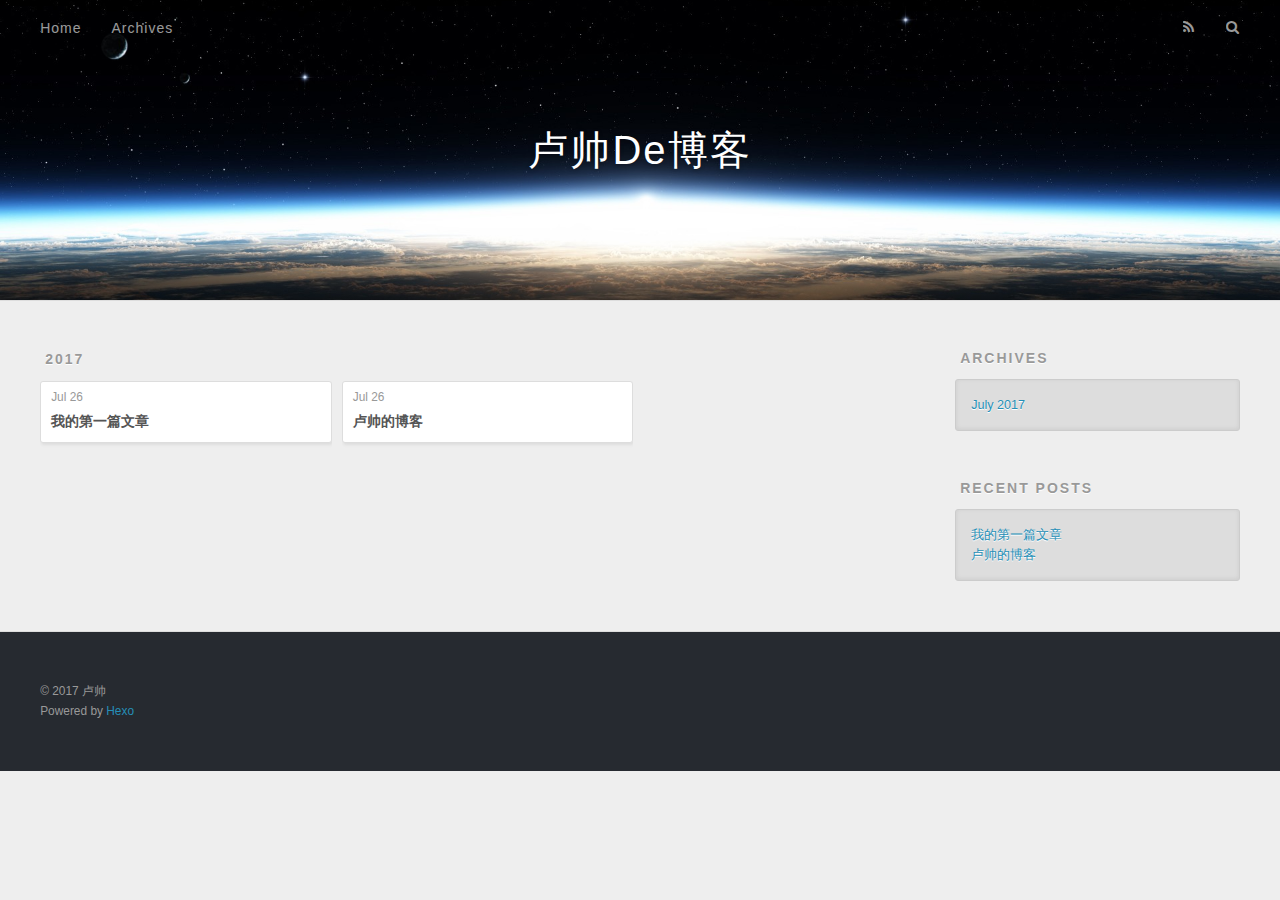
==== commit 6b753857: "Site updated: 2017-07-26 15:33:36" ====
--- a/archives/index.html
+++ b/archives/index.html
@@ -3,16 +3,16 @@
 <head>
   <meta charset="utf-8">
   
-  <title>Archives | hexo</title>
+  <title>Archives | 卢帅De博客</title>
   <meta name="viewport" content="width=device-width, initial-scale=1, maximum-scale=1">
   <meta property="og:type" content="website">
-<meta property="og:title" content="hexo">
+<meta property="og:title" content="卢帅De博客">
 <meta property="og:url" content="http://yoursite.com/archives/index.html">
-<meta property="og:site_name" content="hexo">
+<meta property="og:site_name" content="卢帅De博客">
 <meta name="twitter:card" content="summary">
-<meta name="twitter:title" content="hexo">
+<meta name="twitter:title" content="卢帅De博客">
   
-    <link rel="alternate" href="/atom.xml" title="hexo" type="application/atom+xml">
+    <link rel="alternate" href="/atom.xml" title="卢帅De博客" type="application/atom+xml">
   
   
     <link rel="icon" href="/favicon.png">
@@ -33,7 +33,7 @@
   <div id="header-outer" class="outer">
     <div id="header-title" class="inner">
       <h1 id="logo-wrap">
-        <a href="/" id="logo">hexo</a>
+        <a href="/" id="logo">卢帅De博客</a>
       </h1>
       
     </div>
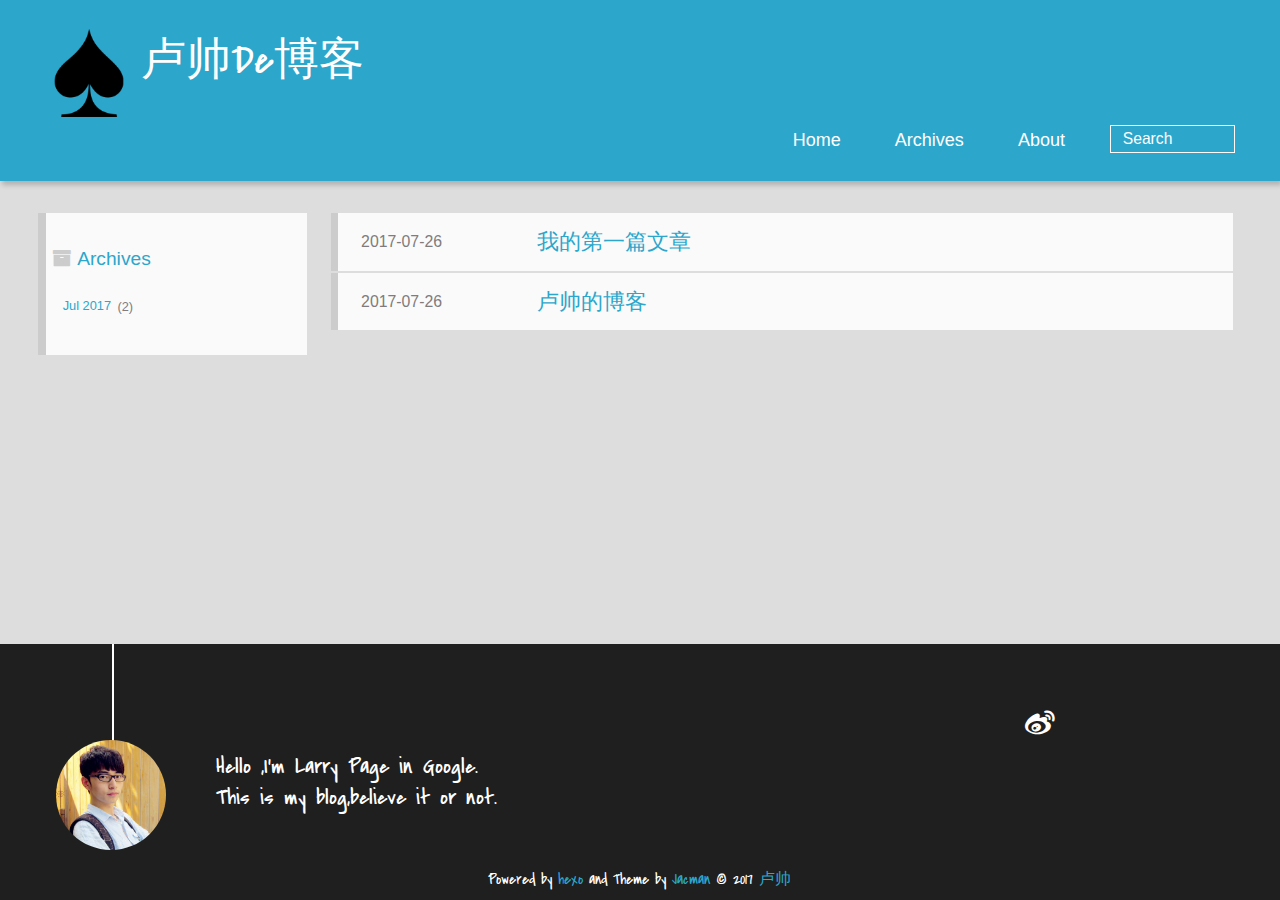
==== commit 07400328: "Site updated: 2017-07-26 15:46:16" ====
--- a/archives/index.html
+++ b/archives/index.html
@@ -1,189 +1,276 @@
-<!DOCTYPE html>
-<html>
+
+  <!DOCTYPE HTML>
+<html >
 <head>
-  <meta charset="utf-8">
-  
-  <title>Archives | 卢帅De博客</title>
-  <meta name="viewport" content="width=device-width, initial-scale=1, maximum-scale=1">
-  <meta property="og:type" content="website">
+  <meta charset="UTF-8">
+  
+    <title>Archives | 卢帅De博客</title>
+    <meta name="viewport" content="width=device-width, initial-scale=1,user-scalable=no">
+    
+    <meta name="author" content="卢帅">
+    
+
+    
+    <meta property="og:type" content="website">
 <meta property="og:title" content="卢帅De博客">
 <meta property="og:url" content="http://yoursite.com/archives/index.html">
 <meta property="og:site_name" content="卢帅De博客">
 <meta name="twitter:card" content="summary">
 <meta name="twitter:title" content="卢帅De博客">
-  
-    <link rel="alternate" href="/atom.xml" title="卢帅De博客" type="application/atom+xml">
-  
-  
-    <link rel="icon" href="/favicon.png">
-  
-  
-    <link href="//fonts.googleapis.com/css?family=Source+Code+Pro" rel="stylesheet" type="text/css">
-  
-  <link rel="stylesheet" href="/css/style.css">
-  
-
+
+    
+    <link rel="alternative" href="/atom.xml" title="卢帅De博客" type="application/atom+xml">
+    
+    
+    <link rel="icon" href="/img/favicon.ico">
+    
+    
+    <link rel="apple-touch-icon" href="/img/jacman.jpg">
+    <link rel="apple-touch-icon-precomposed" href="/img/jacman.jpg">
+    
+    <link rel="stylesheet" href="/css/style.css">
 </head>
 
-<body>
-  <div id="container">
-    <div id="wrap">
-      <header id="header">
-  <div id="banner"></div>
-  <div id="header-outer" class="outer">
-    <div id="header-title" class="inner">
-      <h1 id="logo-wrap">
-        <a href="/" id="logo">卢帅De博客</a>
-      </h1>
-      
-    </div>
-    <div id="header-inner" class="inner">
-      <nav id="main-nav">
-        <a id="main-nav-toggle" class="nav-icon"></a>
+    <body>
+      <header>
         
-          <a class="main-nav-link" href="/">Home</a>
+<div>
+		
+			<div id="imglogo">
+				<a href="/"><img src="/img/logo.png" alt="卢帅De博客" title="卢帅De博客"/></a>
+			</div>
+			
+			<div id="textlogo">
+				<h1 class="site-name"><a href="/" title="卢帅De博客">卢帅De博客</a></h1>
+				<h2 class="blog-motto"></h2>
+			</div>
+			<div class="navbar"><a class="navbutton navmobile" href="#" title="Menu">
+			</a></div>
+			<nav class="animated">
+				<ul>
+					<ul>
+					 
+						<li><a href="/">Home</a></li>
+					
+						<li><a href="/archives">Archives</a></li>
+					
+						<li><a href="/about">About</a></li>
+					
+					<li>
+ 					
+					<form class="search" action="//google.com/search" method="get" accept-charset="utf-8">
+						<label>Search</label>
+						<input type="search" id="search" name="q" autocomplete="off" maxlength="20" placeholder="Search" />
+						<input type="hidden" name="q" value="site:yoursite.com">
+					</form>
+					
+					</li>
+				</ul>
+			</nav>			
+</div>
+      </header>
+      <div id="container">
         
-          <a class="main-nav-link" href="/archives">Archives</a>
+
+<div class="archive-title" >
+  <h2 class="archive-icon">Archives</h2>
+  
+  <div class="archiveslist archive-float clearfix">
+   <ul class="archive-list"><li class="archive-list-item"><a class="archive-list-link" href="/archives/2017/07/">Jul 2017</a><span class="archive-list-count">2</span></li></ul>
+ </div>
+  
+</div>
+<div id="main" class="archive-part clearfix">
+  <div id="archive-page">
+
+  <section class="post" itemscope itemprop="blogPost">
+  
+    <a href="/2017/07/26/我的第一篇文章/" title="我的第一篇文章" itemprop="url">
+  
+
+    <time datetime="2017-07-26T07:14:28.000Z" itemprop="datePublished">2017-07-26</time>
+
+
+    <h1 itemprop="name">我的第一篇文章</h1>
+
+  </a>
+</section>
+
+  <section class="post" itemscope itemprop="blogPost">
+  
+    <a href="/2017/07/26/hello-world/" title="卢帅的博客" itemprop="url">
+  
+
+    <time datetime="2017-07-26T06:33:35.000Z" itemprop="datePublished">2017-07-26</time>
+
+
+    <h1 itemprop="name">卢帅的博客</h1>
+
+  </a>
+</section>
+
+
+  </div>
+</div>
+
+      </div>
+      <footer><div id="footer" >
+	
+	<div class="line">
+		<span></span>
+		<div class="author"></div>
+	</div>
+	
+	
+	<section class="info">
+		<p> Hello ,I&#39;m Larry Page in Google. <br/>
+			This is my blog,believe it or not.</p>
+	</section>
+	 
+	<div class="social-font" class="clearfix">
+		
+		<a href="http://weibo.com/2176287895" target="_blank" class="icon-weibo" title="微博"></a>
+		
+		
+		
+		
+		
+		
+		
+		
+		
+		
+	</div>
+			
+		
+
+		<p class="copyright">
+		Powered by <a href="http://hexo.io" target="_blank" title="hexo">hexo</a> and Theme by <a href="https://github.com/wuchong/jacman" target="_blank" title="Jacman">Jacman</a> © 2017 
+		
+		<a href="/about" target="_blank" title="卢帅">卢帅</a>
+		
+		
+		</p>
+</div>
+</footer>
+      <script src="/js/jquery-2.0.3.min.js"></script>
+<script src="/js/jquery.imagesloaded.min.js"></script>
+<script src="/js/gallery.js"></script>
+<script src="/js/jquery.qrcode-0.12.0.min.js"></script>
+
+<script type="text/javascript">
+$(document).ready(function(){ 
+  $('.navbar').click(function(){
+    $('header nav').toggleClass('shownav');
+  });
+  var myWidth = 0;
+  function getSize(){
+    if( typeof( window.innerWidth ) == 'number' ) {
+      myWidth = window.innerWidth;
+    } else if( document.documentElement && document.documentElement.clientWidth) {
+      myWidth = document.documentElement.clientWidth;
+    };
+  };
+  var m = $('#main'),
+      a = $('#asidepart'),
+      c = $('.closeaside'),
+      o = $('.openaside');
+  c.click(function(){
+    a.addClass('fadeOut').css('display', 'none');
+    o.css('display', 'block').addClass('fadeIn');
+    m.addClass('moveMain');
+  });
+  o.click(function(){
+    o.css('display', 'none').removeClass('beforeFadeIn');
+    a.css('display', 'block').removeClass('fadeOut').addClass('fadeIn');      
+    m.removeClass('moveMain');
+  });
+  $(window).scroll(function(){
+    o.css("top",Math.max(80,260-$(this).scrollTop()));
+  });
+  
+  $(window).resize(function(){
+    getSize(); 
+    if (myWidth >= 1024) {
+      $('header nav').removeClass('shownav');
+    }else{
+      m.removeClass('moveMain');
+      a.css('display', 'block').removeClass('fadeOut');
+      o.css('display', 'none');
         
-      </nav>
-      <nav id="sub-nav">
-        
-          <a id="nav-rss-link" class="nav-icon" href="/atom.xml" title="RSS Feed"></a>
-        
-        <a id="nav-search-btn" class="nav-icon" title="Search"></a>
-      </nav>
-      <div id="search-form-wrap">
-        <form action="//google.com/search" method="get" accept-charset="UTF-8" class="search-form"><input type="search" name="q" class="search-form-input" placeholder="Search"><button type="submit" class="search-form-submit">&#xF002;</button><input type="hidden" name="sitesearch" value="http://yoursite.com"></form>
-      </div>
-    </div>
-  </div>
-</header>
-      <div class="outer">
-        <section id="main">
-  
-  
-    
-    
-      
-      
-      <section class="archives-wrap">
-        <div class="archive-year-wrap">
-          <a href="/archives/2017" class="archive-year">2017</a>
-        </div>
-        <div class="archives">
-    
-    <article class="archive-article archive-type-post">
-  <div class="archive-article-inner">
-    <header class="archive-article-header">
-      <a href="/2017/07/26/我的第一篇文章/" class="archive-article-date">
-  <time datetime="2017-07-26T07:14:28.000Z" itemprop="datePublished">Jul 26</time>
-</a>
-      
-  
-    <h1 itemprop="name">
-      <a class="archive-article-title" href="/2017/07/26/我的第一篇文章/">我的第一篇文章</a>
-    </h1>
-  
-
-    </header>
-  </div>
-</article>
-  
-    
-    
-    <article class="archive-article archive-type-post">
-  <div class="archive-article-inner">
-    <header class="archive-article-header">
-      <a href="/2017/07/26/hello-world/" class="archive-article-date">
-  <time datetime="2017-07-26T06:33:35.000Z" itemprop="datePublished">Jul 26</time>
-</a>
-      
-  
-    <h1 itemprop="name">
-      <a class="archive-article-title" href="/2017/07/26/hello-world/">卢帅的博客</a>
-    </h1>
-  
-
-    </header>
-  </div>
-</article>
-  
-  
-    </div></section>
-  
-
-</section>
-        
-          <aside id="sidebar">
-  
-    
-
-  
-    
-
-  
-    
-  
-    
-  <div class="widget-wrap">
-    <h3 class="widget-title">Archives</h3>
-    <div class="widget">
-      <ul class="archive-list"><li class="archive-list-item"><a class="archive-list-link" href="/archives/2017/07/">July 2017</a></li></ul>
-    </div>
-  </div>
-
-
-  
-    
-  <div class="widget-wrap">
-    <h3 class="widget-title">Recent Posts</h3>
-    <div class="widget">
-      <ul>
-        
-          <li>
-            <a href="/2017/07/26/我的第一篇文章/">我的第一篇文章</a>
-          </li>
-        
-          <li>
-            <a href="/2017/07/26/hello-world/">卢帅的博客</a>
-          </li>
-        
-      </ul>
-    </div>
-  </div>
-
-  
-</aside>
-        
-      </div>
-      <footer id="footer">
-  
-  <div class="outer">
-    <div id="footer-info" class="inner">
-      &copy; 2017 卢帅<br>
-      Powered by <a href="http://hexo.io/" target="_blank">Hexo</a>
-    </div>
-  </div>
-</footer>
-    </div>
-    <nav id="mobile-nav">
-  
-    <a href="/" class="mobile-nav-link">Home</a>
-  
-    <a href="/archives" class="mobile-nav-link">Archives</a>
-  
-</nav>
-    
-
-<script src="//ajax.googleapis.com/ajax/libs/jquery/2.0.3/jquery.min.js"></script>
-
-
-  <link rel="stylesheet" href="/fancybox/jquery.fancybox.css">
-  <script src="/fancybox/jquery.fancybox.pack.js"></script>
-
-
-<script src="/js/script.js"></script>
-
-  </div>
-</body>
-</html>+    }
+  });
+});
+</script>
+
+
+
+
+
+
+
+
+
+
+<link rel="stylesheet" href="/fancybox/jquery.fancybox.css" media="screen" type="text/css">
+<script src="/fancybox/jquery.fancybox.pack.js"></script>
+<script type="text/javascript">
+$(document).ready(function(){ 
+  $('.article-content').each(function(i){
+    $(this).find('img').each(function(){
+      if ($(this).parent().hasClass('fancybox')) return;
+      var alt = this.alt;
+      if (alt) $(this).after('<span class="caption">' + alt + '</span>');
+      $(this).wrap('<a href="' + this.src + '" title="' + alt + '" class="fancybox"></a>');
+    });
+    $(this).find('.fancybox').each(function(){
+      $(this).attr('rel', 'article' + i);
+    });
+  });
+  if($.fancybox){
+    $('.fancybox').fancybox();
+  }
+}); 
+</script>
+
+
+
+<!-- Analytics Begin -->
+
+
+
+<script>
+var _hmt = _hmt || [];
+(function() {
+  var hm = document.createElement("script");
+  hm.src = "//hm.baidu.com/hm.js?e6d1f421bbc9962127a50488f9ed37d1";
+  var s = document.getElementsByTagName("script")[0]; 
+  s.parentNode.insertBefore(hm, s);
+})();
+</script>
+
+
+
+<!-- Analytics End -->
+
+<!-- Totop Begin -->
+
+	<div id="totop">
+	<a title="Back to Top"><img src="/img/scrollup.png"/></a>
+	</div>
+	<script src="/js/totop.js"></script>
+
+<!-- Totop End -->
+
+<!-- MathJax Begin -->
+<!-- mathjax config similar to math.stackexchange -->
+
+
+<!-- MathJax End -->
+
+<!-- Tiny_search Begin -->
+
+<!-- Tiny_search End -->
+
+    </body>
+   </html>
--- a/css/style.css
+++ b/css/style.css
@@ -1,14 +1,3 @@
-body {
-  width: 100%;
-}
-body:before,
-body:after {
-  content: "";
-  display: table;
-}
-body:after {
-  clear: both;
-}
 html,
 body,
 div,
@@ -100,6 +89,100 @@
 a img {
   border: none;
 }
+/* custom Font*/
+@font-face {
+  font-family: "covered_by_your_graceregular";
+  font-weight: normal;
+  font-style: normal;
+  src: url("../font/coveredbyyourgrace-webfont.eot");
+  src: url("../font/coveredbyyourgrace-webfont.eot?#iefix") format('embedded-opentype'), url("../font/coveredbyyourgrace-webfont.svg#covered_by_your_graceregular") format('svg'), url("../font/coveredbyyourgrace-webfont.woff") format('woff'), url("../font/coveredbyyourgrace-webfont.ttf") format('truetype');
+}
+/* icon Font */
+@font-face {
+  font-family: "FontAwesome";
+  font-style: normal;
+  font-weight: normal;
+  src: url("../font/fontawesome-webfont.eot?v=#4.0.3");
+  src: url("../font/fontawesome-webfont.eot?#iefix&v=#4.0.3") format("embedded-opentype"), url("../font/fontawesome-webfont.woff?v=#4.0.3") format("woff"), url("../font/fontawesome-webfont.ttf?v=#4.0.3") format("truetype"), url("../font/fontawesome-webfont.svg#fontawesomeregular?v=#4.0.3") format("svg");
+}
+@font-face {
+  font-family: "fontdiao";
+  font-weight: normal;
+  font-style: normal;
+  src: url("../font/fontdiao.eot");
+  src: url("../font/fontdiao.eot?#iefix") format('embedded-opentype'), url("../font/fontdiao.svg#fontdiao") format('svg'), url("../font/fontdiao.woff") format('woff'), url("../font/fontdiao.ttf") format('truetype');
+}
+/* Public style */
+* {
+  -webkit-margin-before: 0;
+  -webkit-margin-after: 0;
+}
+body {
+  background: #ddd;
+  font-family: "Helvetica Neue", "Helvetica", "Microsoft YaHei", "WenQuanYi Micro Hei", Arial, sans-serif;
+  font-size: 100%;
+  color: #817c7c;
+  line-height: 1.5;
+  min-height: 100vh;
+  display: -webkit-flex;
+  display: -webkit-box;
+  display: -moz-box;
+  display: -webkit-flex;
+  display: -ms-flexbox;
+  display: box;
+  display: flex;
+  -webkit-flex-direction: column;
+  -webkit-box-orient: vertical;
+  -moz-box-orient: vertical;
+  -o-box-orient: vertical;
+  -webkit-flex-direction: column;
+  -ms-flex-direction: column;
+  flex-direction: column;
+}
+iframe {
+  margin-top: 10px;
+}
+small {
+  font-size: 80%;
+}
+sub,
+sup {
+  font-size: 75%;
+  line-height: 0;
+  position: relative;
+  vertical-align: baseline;
+}
+sup {
+  top: -0.5em;
+  padding-left: 0.3em;
+}
+sub {
+  bottom: -0.25em;
+}
+a {
+  text-decoration: none;
+  color: #817c7c;
+}
+a:hover,
+a:focus {
+  outline: 0;
+  text-decoration: none;
+  -webkit-transition: color 0.25s, background 0.5s;
+  -moz-transition: color 0.25s, background 0.5s;
+  -o-transition: color 0.25s, background 0.5s;
+  -ms-transition: color 0.25s, background 0.5s;
+  transition: color 0.25s, background 0.5s;
+}
+a:hover:before {
+  -webkit-transition: color 0.25s, background 0.5s;
+  -moz-transition: color 0.25s, background 0.5s;
+  -o-transition: color 0.25s, background 0.5s;
+  -ms-transition: color 0.25s, background 0.5s;
+  transition: color 0.25s, background 0.5s;
+}
+input:focus {
+  outline: none;
+}
 input,
 button {
   margin: 0;
@@ -110,563 +193,951 @@
   border: 0;
   padding: 0;
 }
-@font-face {
+h1 {
+  font-size: 1.5em;
+}
+.fa {
+  display: inline-block;
   font-family: FontAwesome;
   font-style: normal;
   font-weight: normal;
-  src: url("fonts/fontawesome-webfont.eot?v=#4.0.3");
-  src: url("fonts/fontawesome-webfont.eot?#iefix&v=#4.0.3") format("embedded-opentype"), url("fonts/fontawesome-webfont.woff?v=#4.0.3") format("woff"), url("fonts/fontawesome-webfont.ttf?v=#4.0.3") format("truetype"), url("fonts/fontawesome-webfont.svg#fontawesomeregular?v=#4.0.3") format("svg");
-}
-html,
-body,
-#container {
-  height: 100%;
-}
-body {
-  background: #eee;
-  font: 14px "Helvetica Neue", Helvetica, Arial, sans-serif;
-  -webkit-text-size-adjust: 100%;
-}
-.outer {
-  max-width: 1220px;
-  margin: 0 auto;
-  padding: 0 20px;
-}
-.outer:before,
-.outer:after {
+  line-height: 1;
+  -webkit-font-smoothing: antialiased;
+  -moz-osx-font-smoothing: grayscale;
+}
+.clearfix {
+  zoom: 1;
+}
+.clearfix:before,
+.clearfix:after {
   content: "";
   display: table;
 }
-.outer:after {
+.clearfix:after {
   clear: both;
 }
-.inner {
-  display: inline;
+::-webkit-input-placeholder {
+  color: #fff;
+  padding: 2px 0 0 4px;
+}
+::-moz-placeholder {
+  color: #fff;
+  padding: 2px 0 0 4px;
+}
+:-ms-input-placeholder {
+  color: #fff;
+  padding: 2px 0 0 4px;
+}
+::-webkit-input-placeholder::before {
+  font-family: "FontAwesome";
+  -webkit-font-smoothing: antialiased;
+  -moz-osx-font-smoothing: grayscale;
+  content: "\f002";
+  padding-right: 4px;
+}
+::-moz-placeholder:before {
+  font-family: "FontAwesome";
+  -webkit-font-smoothing: antialiased;
+  -moz-osx-font-smoothing: grayscale;
+  content: "\f002";
+  padding-right: 4px;
+}
+:-ms-input-placeholder::before {
+  font-family: "FontAwesome";
+  -webkit-font-smoothing: antialiased;
+  -moz-osx-font-smoothing: grayscale;
+  content: "\f002";
+  padding-right: 4px;
+}
+input[type="search"]::-webkit-search-cancel-button,
+input[type="search"]::-webkit-search-decoration {
+  -webkit-appearance: none;
+}
+::-webkit-search-cancel-button:after {
+  font-family: "FontAwesome";
+  -webkit-font-smoothing: antialiased;
+  -moz-osx-font-smoothing: grayscale;
+  content: '\f00d';
+  color: #fff;
+  padding-right: 4px;
+}
+/* css3 animate */
+.animated {
+  -webkit-animation-fill-mode: both;
+  -moz-animation-fill-mode: both;
+  -o-animation-fill-mode: both;
+  -ms-animation-fill-mode: both;
+  animation-fill-mode: both;
+  -webkit-animation-duration: 1s;
+  -moz-animation-duration: 1s;
+  -o-animation-duration: 1s;
+  -ms-animation-duration: 1s;
+  animation-duration: 1s;
+}
+@-webkit-keyframes fadeIn {
+  0% {
+    opacity: 0;
+    -ms-filter: "progid:DXImageTransform.Microsoft.Alpha(Opacity=0)";
+    filter: alpha(opacity=0);
+  }
+  100% {
+    opacity: 1;
+    -ms-filter: none;
+    filter: none;
+  }
+}
+.fadeIn {
+  -webkit-animation-name: fadeIn;
+  -moz-animation-name: fadeIn;
+  -o-animation-name: fadeIn;
+  -ms-animation-name: fadeIn;
+  animation-name: fadeIn;
+}
+.fadeOut {
+  -webkit-animation-name: fadeOut;
+  -moz-animation-name: fadeOut;
+  -o-animation-name: fadeOut;
+  -ms-animation-name: fadeOut;
+  animation-name: fadeOut;
+}
+@-moz-keyframes fadeInDown {
+  0% {
+    opacity: 0;
+    -ms-filter: "progid:DXImageTransform.Microsoft.Alpha(Opacity=0)";
+    filter: alpha(opacity=0);
+    -webkit-transform: translateY(-20px);
+    -moz-transform: translateY(-20px);
+    -o-transform: translateY(-20px);
+    -ms-transform: translateY(-20px);
+    transform: translateY(-20px);
+  }
+  100% {
+    opacity: 1;
+    -ms-filter: none;
+    filter: none;
+    -webkit-transform: translateY(0);
+    -moz-transform: translateY(0);
+    -o-transform: translateY(0);
+    -ms-transform: translateY(0);
+    transform: translateY(0);
+  }
+}
+@-webkit-keyframes fadeInDown {
+  0% {
+    opacity: 0;
+    -ms-filter: "progid:DXImageTransform.Microsoft.Alpha(Opacity=0)";
+    filter: alpha(opacity=0);
+    -webkit-transform: translateY(-20px);
+    -moz-transform: translateY(-20px);
+    -o-transform: translateY(-20px);
+    -ms-transform: translateY(-20px);
+    transform: translateY(-20px);
+  }
+  100% {
+    opacity: 1;
+    -ms-filter: none;
+    filter: none;
+    -webkit-transform: translateY(0);
+    -moz-transform: translateY(0);
+    -o-transform: translateY(0);
+    -ms-transform: translateY(0);
+    transform: translateY(0);
+  }
+}
+@-o-keyframes fadeInDown {
+  0% {
+    opacity: 0;
+    -ms-filter: "progid:DXImageTransform.Microsoft.Alpha(Opacity=0)";
+    filter: alpha(opacity=0);
+    -webkit-transform: translateY(-20px);
+    -moz-transform: translateY(-20px);
+    -o-transform: translateY(-20px);
+    -ms-transform: translateY(-20px);
+    transform: translateY(-20px);
+  }
+  100% {
+    opacity: 1;
+    -ms-filter: none;
+    filter: none;
+    -webkit-transform: translateY(0);
+    -moz-transform: translateY(0);
+    -o-transform: translateY(0);
+    -ms-transform: translateY(0);
+    transform: translateY(0);
+  }
+}
+@keyframes fadeInDown {
+  0% {
+    opacity: 0;
+    -ms-filter: "progid:DXImageTransform.Microsoft.Alpha(Opacity=0)";
+    filter: alpha(opacity=0);
+    -webkit-transform: translateY(-20px);
+    -moz-transform: translateY(-20px);
+    -o-transform: translateY(-20px);
+    -ms-transform: translateY(-20px);
+    transform: translateY(-20px);
+  }
+  100% {
+    opacity: 1;
+    -ms-filter: none;
+    filter: none;
+    -webkit-transform: translateY(0);
+    -moz-transform: translateY(0);
+    -o-transform: translateY(0);
+    -ms-transform: translateY(0);
+    transform: translateY(0);
+  }
+}
+body >header {
+  width: 100%;
+  -webkit-box-shadow: 2px 4px 5px rgba(3,3,3,0.2);
+  box-shadow: 2px 4px 5px rgba(3,3,3,0.2);
+  background: url("../") center #2ca6cb;
+  color: #fff;
+  padding: 1em 0 0.8em;
+}
+@media only screen and (min-width: 1024px) {
+  body >header {
+    padding: 1.8em 0 1.5em;
+  }
+}
+body >header >div {
+  width: 95%;
+  margin: 0 auto;
+  position: relative;
+  overflow: hidden;
+}
+@media only screen and (min-width: 1024px) {
+  body >header >div {
+    width: 93%;
+  }
+}
+body >header a {
+  display: block;
+  color: #fff;
+}
+#imglogo {
   float: left;
-  width: 98.33333333333333%;
-  margin: 0 0.833333333333333%;
-}
-.left,
-.alignleft {
+  width: 4em;
+  height: 4em;
+}
+@media only screen and (min-width: 768px) {
+  #imglogo {
+    width: 5em;
+  }
+}
+@media only screen and (min-width: 1024px) {
+  #imglogo {
+    width: 5.5em;
+  }
+}
+#imglogo img {
+  width: 4em;
+}
+@media only screen and (min-width: 768px) {
+  #imglogo img {
+    width: 5em;
+  }
+}
+@media only screen and (min-width: 1024px) {
+  #imglogo img {
+    width: 5.5em;
+  }
+}
+#textlogo {
   float: left;
-}
-.right,
-.alignright {
+  width: 75%;
+  margin-left: 0.5em;
+}
+#textlogo h1.site-name {
+  width: 86%;
+  font-family: "covered_by_your_graceregular";
+  font-size: 200%;
+  line-height: 1.5;
+  -webkit-font-smoothing: antialiased;
+  -moz-osx-font-smoothing: grayscale;
+}
+@media only screen and (min-width: 768px) {
+  #textlogo h1.site-name {
+    font-size: 240%;
+  }
+}
+@media only screen and (min-width: 1024px) {
+  #textlogo h1.site-name {
+    font-size: 280%;
+  }
+}
+#textlogo h2.blog-motto {
+  font-size: 0.7em;
+  font-weight: normal;
+}
+@media only screen and (min-width: 768px) {
+  #textlogo h2.blog-motto {
+    font-size: 100%;
+  }
+}
+@media only screen and (min-width: 1024px) {
+  #textlogo h2.blog-motto {
+    font-size: 110%;
+  }
+}
+.navbar {
+  position: absolute;
+  width: 2em;
+  right: 0em;
+  top: 1em;
+  padding: 0.5em;
+}
+@media only screen and (min-width: 1024px) {
+  .navbar {
+    display: none;
+  }
+}
+.navbutton::before {
+  font-family: "FontAwesome";
+  -webkit-font-smoothing: antialiased;
+  -moz-osx-font-smoothing: grayscale;
+  content: "\f0c9";
+}
+.navmobile::before {
+  padding-left: 1em;
+}
+header nav {
+  float: left;
+  width: 100%;
+  font-size: 112.5%;
+  padding-top: 0.5em;
+  max-height: 0.01em;
+  -webkit-transition: max-height 1s ease-out;
+  -moz-transition: max-height 1s ease-out;
+  -o-transition: max-height 1s ease-out;
+  -ms-transition: max-height 1s ease-out;
+  transition: max-height 1s ease-out;
+}
+@media only screen and (min-width: 568px) {
+  header nav {
+    width: 50%;
+  }
+}
+@media only screen and (min-width: 1024px) {
+  header nav {
+    float: right;
+    width: auto;
+    margin-top: 1em;
+    max-height: none;
+  }
+}
+@media only screen and (min-width: 1024px) {
+  header nav ul {
+    float: right;
+  }
+}
+@media only screen and (min-width: 1024px) {
+  header nav ul li {
+    float: left;
+  }
+}
+header nav ul li a {
+  padding: 0.2em 0 0.2em 1em;
+}
+@media only screen and (min-width: 1024px) {
+  header nav ul li a {
+    padding: 0.2em 1.5em;
+  }
+}
+header nav ul li a:hover {
+  background: #1b7f9e;
+  color: #e9cd4c;
+}
+.shownav {
+  max-height: 40em;
+}
+.search {
+  padding: 0.1em 0 0 1em;
+}
+.search input {
+  -webkit-appearance: textfield;
+  font-size: 0.87em;
+  line-height: 1.7;
+  border: 1px solid #fff;
+  color: #fff;
+  background: transparent;
+  width: 80%;
+  padding-left: 0.5em;
+}
+@media only screen and (min-width: 1024px) {
+  .search input {
+    width: 8em;
+    -webkit-transition: 0.5s width;
+    -moz-transition: 0.5s width;
+    -o-transition: 0.5s width;
+    -ms-transition: 0.5s width;
+    transition: 0.5s width;
+  }
+  .search input:focus {
+    width: 15em;
+  }
+}
+.search label {
+  display: none;
+}
+/* index layout */
+#container {
+  -webkit-flex: 1;
+  width: 95%;
+  margin: 0 auto;
+  overflow: hidden;
+}
+@media only screen and (min-width: 768px) {
+  #container {
+    width: 96%;
+  }
+}
+@media only screen and (min-width: 1024px) {
+  #container {
+    width: 94%;
+  }
+}
+@media only screen and (min-width: 1560px) {
+  #container {
+    width: 82%;
+  }
+}
+#main {
+  margin: 1em 0 0;
+  line-height: 1.8;
+}
+@media only screen and (min-width: 1024px) {
+  #main {
+    margin: 2em 0 0;
+    width: 75%;
+    float: left;
+    -webkit-transition: margin 0.5s ease-out;
+    -moz-transition: margin 0.5s ease-out;
+    -o-transition: margin 0.5s ease-out;
+    -ms-transition: margin 0.5s ease-out;
+    transition: margin 0.5s ease-out;
+  }
+}
+#main section.post {
+  background: #fafafa;
+  margin-bottom: 0.125em;
+}
+#main section.post a {
+  display: block;
+  border-left: 0.5em solid #ccc;
+  -webkit-transition: border-left 0.45s;
+  -moz-transition: border-left 0.45s;
+  -o-transition: border-left 0.45s;
+  -ms-transition: border-left 0.45s;
+  transition: border-left 0.45s;
+  padding: 0.5em;
+}
+@media only screen and (min-width: 768px) {
+  #main section.post a {
+    padding: 1em;
+  }
+}
+#main section.post a:hover {
+  border-left: 0.5em solid #2ca6cb;
+}
+#main section.post a h1 {
+  color: #2ca6cb;
+  line-height: 2;
+}
+#main section.post a p {
+  color: #817c7c;
+}
+#main section.post a time {
+  color: #817c7c;
+  display: block;
+  margin: 0.5em 0;
+  font-size: 0.9em;
+}
+#main article.post-expand {
+  background: #fafafa;
+  margin-bottom: 3.5em;
+}
+#main article.post-expand .img-logo {
+  max-width: 180px;
+  max-height: 96px;
+  display: block !important;
+  margin-right: 0.7em;
+  margin-left: 0.7em;
+  padding: 0;
   float: right;
-}
-.clear {
+  clear: right;
+}
+#main article.post-expand .img-topic {
+  max-width: 300px;
+  max-height: 1800px;
+  display: block !important;
+  margin-left: 0.7em;
+  margin-right: 0.7em;
+  padding: 0;
+  float: right;
+  clear: right;
+}
+#main article.post-expand .article-more-link a {
+  display: inline-block;
+  line-height: 1em;
+  padding: 6px 15px;
+  border-radius: 15px;
+  background: #ddd;
+  color: #817c7c;
+  text-decoration: none;
+}
+#main article.post-expand .article-more-link a:hover {
+  background: #2ca6cb;
+  color: #fff;
+  text-decoration: none;
+}
+#archive-page section.post a {
+  font-size: 0.9em;
+  padding: 0.5em !important;
+}
+@media only screen and (min-width: 768px) {
+  #archive-page section.post a time {
+    padding-left: 1em;
+  }
+}
+.moveMain {
+  margin-left: 10% !important;
+}
+.unexpand .prev {
+  border-left: 0.5em solid #ccc;
+}
+.unexpand .prev:hover {
+  border-left: 0.5em solid #2ca6cb;
+}
+#page-nav {
+  background: #fafafa;
+  text-align: center;
+  overflow: hidden;
+}
+#page-nav a {
+  display: inline-block;
+  padding: 0.5em 1em;
+}
+#page-nav a {
+  color: #2ca6cb;
+}
+#page-nav a:hover {
+  background: #ccc;
+  color: #2ca6cb;
+}
+#page-nav .prev {
+  float: left;
+  -webkit-transition: border-left 0.5s;
+  -moz-transition: border-left 0.5s;
+  -o-transition: border-left 0.5s;
+  -ms-transition: border-left 0.5s;
+  transition: border-left 0.5s;
+}
+#page-nav .prev span:before {
+  font-family: "FontAwesome";
+  -webkit-font-smoothing: antialiased;
+  -moz-osx-font-smoothing: grayscale;
+  content: "\f053";
+  padding-right: 0.5em;
+}
+#page-nav .next {
+  float: right;
+}
+#page-nav .next span:before {
+  font-family: "FontAwesome";
+  -webkit-font-smoothing: antialiased;
+  -moz-osx-font-smoothing: grayscale;
+  content: "\f054";
+  padding-left: 0.5em;
+}
+#page-nav .page-number {
+  display: none;
+  padding: 0.5em 1em;
+}
+@media only screen and (min-width: 768px) {
+  #page-nav .page-number {
+    display: inline-block;
+  }
+}
+#page-nav .current {
+  color: #b8b8b8;
+  font-weight: bold;
+}
+#page-nav .space {
+  color: #2ca6cb;
+}
+/* page layout */
+@media only screen and (min-width: 1024px) {
+  .page {
+    margin-left: 10% !important;
+  }
+}
+/* archive layout */
+.category-icon:before,
+.tag-icon:before,
+.archive-icon:before {
+  font-family: "FontAwesome";
+  -webkit-font-smoothing: antialiased;
+  -moz-osx-font-smoothing: grayscale;
+  color: #ccc;
+  font-size: 100%;
+  padding-right: 0.3em;
+}
+.category-icon:before {
+  content: "\f07b";
+}
+.tag-icon:before {
+  content: "\f02c";
+}
+.archive-icon:before {
+  content: "\f187";
+}
+.archive-title {
+  margin: 1em 0;
+  padding: 2em;
+  background: #fafafa;
+  border-left: 0.5em solid #ccc;
+}
+@media only screen and (min-width: 1024px) {
+  .archive-title {
+    margin: 2em 0;
+    width: 18.5%;
+    padding-left: 0.5%;
+    float: left;
+  }
+}
+.archive-title h2 {
+  width: 90%;
+  color: #2ca6cb;
+  font-size: 120%;
+}
+.archive-title a {
+  color: #2ca6cb;
+  -webkit-transition: color 0.5s;
+  -moz-transition: color 0.5s;
+  -o-transition: color 0.5s;
+  -ms-transition: color 0.5s;
+  transition: color 0.5s;
+}
+.archive-title a:hover {
+  color: #2ca6cb;
+  -webkit-transition: color 0.5s;
+  -moz-transition: color 0.5s;
+  -o-transition: color 0.5s;
+  -ms-transition: color 0.5s;
+  transition: color 0.5s;
+}
+.current {
+  color: #ea6753 !important;
+}
+@media only screen and (min-width: 768px) {
+  .archive-part {
+    min-height: 200px;
+  }
+}
+@media only screen and (min-width: 1024px) {
+  .archive-part {
+    float: right;
+    margin-left: 2% !important;
+  }
+}
+.archive-part section.post {
+  width: 100%;
+}
+.archive-part section.post time {
+  font-size: 1.1em !important;
+  float: left;
+}
+@media only screen and (max-width: 568px) {
+  .archive-part section.post time {
+    width: 100%;
+  }
+}
+@media only screen and (min-width: 568px) {
+  .archive-part section.post time {
+    width: 20%;
+  }
+}
+@media only screen and (min-width: 768px) {
+  .archive-nav {
+    width: 100%;
+    float: left;
+    margin-top: 1em;
+  }
+}
+/* tags&categories layout */
+.all-list-box {
+  min-height: 400px;
+}
+.post,
+.page,
+.link,
+.photo {
+  background: #fafafa;
+}
+.post a,
+.page a,
+.link a,
+.photo a {
+  color: #2ca6cb;
+}
+.post a:hover,
+.page a:hover,
+.link a:hover,
+.photo a:hover {
+  color: #ea6753;
+}
+@media only screen and (min-width: 768px) {
+  article header.article-info {
+    border-bottom: 1px solid #dbdbdb;
+  }
+}
+article header.article-info >h1 {
+  padding: 0.2em 3%;
+  font-size: 170%;
+  line-height: 1.5;
+  word-wrap: break-word;
+  word-break: normal;
+  -webkit-font-smoothing: antialiased;
+  -moz-osx-font-smoothing: grayscale;
+  border-left: 5px solid #2ca6cb;
+}
+@media only screen and (min-width: 1024px) {
+  article header.article-info >h1 {
+    font-size: 200%;
+    padding-top: 0.3em;
+  }
+}
+article header.article-info >p.article-author {
+  padding: 0.3em 4% 0.3em 0;
+  text-align: right;
+  border-bottom: 1px solid #dbdbdb;
+}
+@media only screen and (min-width: 768px) {
+  article header.article-info >p.article-author {
+    float: right;
+    border-bottom: none;
+  }
+}
+article header.article-info >p.article-time {
+  padding-top: 0.5em;
+  font-size: 0.8em;
+  text-align: center;
+  margin-bottom: -2.7em;
+}
+@media only screen and (min-width: 768px) {
+  article header.article-info >p.article-time {
+    float: right;
+    margin-right: 1em;
+    padding-top: 0.1em;
+    font-size: 0.9em;
+  }
+}
+article header.article-info >p.article-time:before {
+  font-family: "FontAwesome";
+  font-size: 130%;
+  content: "\f017";
+  -webkit-font-smoothing: antialiased;
+  -moz-osx-font-smoothing: grayscale;
+}
+article .article-content {
+  padding: 1.5em 4%;
+  color: #413f3f;
+  font-size: 100%;
+}
+article .article-content:before,
+article .article-content:after {
+  content: "";
+  display: block;
   clear: both;
 }
-#container {
+article .article-content .kb {
+  padding: 0.1em 0.6em;
+  border: 1px solid #ccc;
+  background-color: code-color;
+  color: #8f8f8f;
+  -webkit-box-shadow: 0 1px 0 rgba(0,0,0,0.2), 0 0 0 2px #fff inset;
+  box-shadow: 0 1px 0 rgba(0,0,0,0.2), 0 0 0 2px #fff inset;
+  border-radius: 3px;
+  display: inline-block;
+  margin: 0 0.1em;
+  text-shadow: 0 1px 0 #fff;
+  line-height: 1.5;
+  white-space: nowrap;
+}
+article .article-content h1,
+article .article-content h2 {
+  font-size: 180%;
+  line-height: 1.2em;
+  padding-bottom: 0.3em;
+  margin-top: 1.5em;
+  border-bottom: 2px solid #dbdbdb;
+}
+article .article-content h3 {
+  font-size: 140%;
+  line-height: 1em;
+  margin-top: 1.3em;
+}
+article .article-content h4,
+article .article-content h5,
+article .article-content h6 {
+  font-size: 140%;
+}
+article .article-content h1,
+article .article-content h2,
+article .article-content h3,
+article .article-content h4,
+article .article-content h5,
+article .article-content h6 {
+  color: #333;
+  -webkit-font-smoothing: antialiased;
+  -moz-osx-font-smoothing: grayscale;
+}
+article .article-content h1 >code,
+article .article-content h2 >code,
+article .article-content h3 >code,
+article .article-content h4 >code,
+article .article-content h5 >code,
+article .article-content h6 >code {
+  color: #a3a3a3;
+}
+article .article-content hr {
+  border: 1px solid #dbdbdb;
+}
+article .article-content strong {
+  font-weight: bold;
+}
+article .article-content em {
+  font-style: italic;
+}
+article .article-content acronym,
+article .article-content abbr {
+  border-bottom: 1px dotted;
+}
+article .article-content blockquote {
+  border-left: 0.2em solid #2ca6cb;
+  margin: 0.65em 0 0.65em 1%;
+  padding-left: 1%;
+  line-height: 1.5;
+  font-size: 100%;
+  color: #808080;
+}
+article .article-content blockquote footer {
+  background: #fafafa;
+  padding: 0;
+  margin: 0;
+  font-size: 80%;
+  line-height: 1em;
+}
+article .article-content blockquote cite {
+  font-style: italic;
+  padding-left: 0.5em;
+}
+article .article-content ul,
+article .article-content ol {
+  padding-left: 1.5em;
+  font-size: 100%;
+  padding-top: 0.7em;
+}
+@media only screen and (min-width: 768px) {
+  article .article-content ul,
+  article .article-content ol {
+    padding-left: 1.5em;
+  }
+}
+article .article-content ul li {
+  list-style: disc;
+  text-align: match-parent;
+}
+article .article-content ol li {
+  list-style-type: decimal;
+}
+article .article-content dl dt {
+  font-weight: blod;
+}
+article .article-content ul li>code,
+article .article-content ol li>code,
+article .article-content p code,
+article .article-content strong code,
+article .article-content em code,
+article .article-content table th>code,
+article .article-content table td>code {
+  font-family: Monaco, Menlo, Consolas, Courier New, monospace;
+  background: #eee;
+  color: #d14;
+  border: 1px solid #d6d6d6;
+  padding: 0 5px;
+  margin: 0 2px;
+  font-size: 90%;
+  white-space: nowrap;
+  text-shadow: 0 1px #fff;
+  -webkit-border-radius: 0.25em;
+  border-radius: 0.25em;
+}
+article .article-content p {
+  line-height: 1.5;
+  margin-top: 0.7em;
+}
+@media only screen and (min-width: 1024px) {
+  article .article-content p {
+    margin-top: 1em;
+  }
+}
+article .article-content img,
+article .article-content video,
+article .article-content figure img {
+  max-width: 100%;
+  height: auto;
+  vertical-align: middle;
+  padding-top: 0.5em;
+}
+@media only screen and (min-width: 1024px) {
+  article .article-content img,
+  article .article-content video,
+  article .article-content figure img {
+    padding-top: 0.7em;
+  }
+}
+article .article-content .img-topic,
+article .article-content .img-logo {
+  display: none;
+}
+article .article-content .img-center {
+  display: block;
+  margin: auto;
+}
+article .article-content .img-shadow {
+  -webkit-box-shadow: 0 0 2px 3px #ddd;
+  box-shadow: 0 0 2px 3px #ddd;
+}
+article .article-content figcaption,
+article .article-content .caption {
+  display: block;
+  margin-top: 0.3em;
+  color: #808080;
   position: relative;
-}
-.mobile-nav-on {
-  overflow: hidden;
-}
-#wrap {
-  height: 100%;
-  width: 100%;
+  font-size: 0.9em;
+  padding-left: 1.3em;
+}
+article .article-content figcaption:before,
+article .article-content .caption:before {
+  content: '\f040';
   position: absolute;
-  top: 0;
-  left: 0;
-  -webkit-transition: 0.2s ease-out;
-  -moz-transition: 0.2s ease-out;
-  -ms-transition: 0.2s ease-out;
-  transition: 0.2s ease-out;
-  z-index: 1;
-  background: #eee;
-}
-.mobile-nav-on #wrap {
-  left: 280px;
-}
-@media screen and (min-width: 768px) {
-  #main {
-    display: inline;
-    float: left;
-    width: 73.33333333333333%;
-    margin: 0 0.833333333333333%;
-  }
-}
-.article-date,
-.article-category-link,
-.archive-year,
-.widget-title {
-  text-decoration: none;
-  text-transform: uppercase;
-  letter-spacing: 2px;
-  color: #999;
-  margin-bottom: 1em;
-  margin-left: 5px;
-  line-height: 1em;
-  text-shadow: 0 1px #fff;
-  font-weight: bold;
-}
-.article-inner,
-.archive-article-inner {
-  background: #fff;
-  -webkit-box-shadow: 1px 2px 3px #ddd;
-  box-shadow: 1px 2px 3px #ddd;
-  border: 1px solid #ddd;
-  border-radius: 3px;
-}
-.article-entry h1,
-.widget h1 {
-  font-size: 2em;
-}
-.article-entry h2,
-.widget h2 {
-  font-size: 1.5em;
-}
-.article-entry h3,
-.widget h3 {
-  font-size: 1.3em;
-}
-.article-entry h4,
-.widget h4 {
-  font-size: 1.2em;
-}
-.article-entry h5,
-.widget h5 {
-  font-size: 1em;
-}
-.article-entry h6,
-.widget h6 {
-  font-size: 1em;
-  color: #999;
-}
-.article-entry hr,
-.widget hr {
-  border: 1px dashed #ddd;
-}
-.article-entry strong,
-.widget strong {
-  font-weight: bold;
-}
-.article-entry em,
-.widget em,
-.article-entry cite,
-.widget cite {
-  font-style: italic;
-}
-.article-entry sup,
-.widget sup,
-.article-entry sub,
-.widget sub {
-  font-size: 0.75em;
-  line-height: 0;
-  position: relative;
-  vertical-align: baseline;
-}
-.article-entry sup,
-.widget sup {
-  top: -0.5em;
-}
-.article-entry sub,
-.widget sub {
-  bottom: -0.2em;
-}
-.article-entry small,
-.widget small {
-  font-size: 0.85em;
-}
-.article-entry acronym,
-.widget acronym,
-.article-entry abbr,
-.widget abbr {
-  border-bottom: 1px dotted;
-}
-.article-entry ul,
-.widget ul,
-.article-entry ol,
-.widget ol,
-.article-entry dl,
-.widget dl {
-  margin: 0 20px;
-  line-height: 1.6em;
-}
-.article-entry ul ul,
-.widget ul ul,
-.article-entry ol ul,
-.widget ol ul,
-.article-entry ul ol,
-.widget ul ol,
-.article-entry ol ol,
-.widget ol ol {
-  margin-top: 0;
-  margin-bottom: 0;
-}
-.article-entry ul,
-.widget ul {
-  list-style: disc;
-}
-.article-entry ol,
-.widget ol {
-  list-style: decimal;
-}
-.article-entry dt,
-.widget dt {
-  font-weight: bold;
-}
-#header {
-  height: 300px;
-  position: relative;
-  border-bottom: 1px solid #ddd;
-}
-#header:before,
-#header:after {
-  content: "";
+  font: 0.9em "FontAwesome";
   position: absolute;
   left: 0;
-  right: 0;
-  height: 40px;
-}
-#header:before {
-  top: 0;
-  background: -webkit-linear-gradient(rgba(0,0,0,0.2), transparent);
-  background: -moz-linear-gradient(rgba(0,0,0,0.2), transparent);
-  background: -ms-linear-gradient(rgba(0,0,0,0.2), transparent);
-  background: linear-gradient(rgba(0,0,0,0.2), transparent);
-}
-#header:after {
-  bottom: 0;
-  background: -webkit-linear-gradient(transparent, rgba(0,0,0,0.2));
-  background: -moz-linear-gradient(transparent, rgba(0,0,0,0.2));
-  background: -ms-linear-gradient(transparent, rgba(0,0,0,0.2));
-  background: linear-gradient(transparent, rgba(0,0,0,0.2));
-}
-#header-outer {
-  height: 100%;
+  top: 0.3em;
+}
+article .article-content .video-container {
   position: relative;
-}
-#header-inner {
-  position: relative;
-  overflow: hidden;
-}
-#banner {
-  position: absolute;
-  top: 0;
-  left: 0;
-  width: 100%;
-  height: 100%;
-  background: url("images/banner.jpg") center #000;
-  -webkit-background-size: cover;
-  -moz-background-size: cover;
-  background-size: cover;
-  z-index: -1;
-}
-#header-title {
-  text-align: center;
-  height: 40px;
-  position: absolute;
-  top: 50%;
-  left: 0;
-  margin-top: -20px;
-}
-#logo,
-#subtitle {
-  text-decoration: none;
-  color: #fff;
-  font-weight: 300;
-  text-shadow: 0 1px 4px rgba(0,0,0,0.3);
-}
-#logo {
-  font-size: 40px;
-  line-height: 40px;
-  letter-spacing: 2px;
-}
-#subtitle {
-  font-size: 16px;
-  line-height: 16px;
-  letter-spacing: 1px;
-}
-#subtitle-wrap {
-  margin-top: 16px;
-}
-#main-nav {
-  float: left;
-  margin-left: -15px;
-}
-.nav-icon,
-.main-nav-link {
-  float: left;
-  color: #fff;
-  opacity: 0.6;
-  text-decoration: none;
-  text-shadow: 0 1px rgba(0,0,0,0.2);
-  -webkit-transition: opacity 0.2s;
-  -moz-transition: opacity 0.2s;
-  -ms-transition: opacity 0.2s;
-  transition: opacity 0.2s;
-  display: block;
-  padding: 20px 15px;
-}
-.nav-icon:hover,
-.main-nav-link:hover {
-  opacity: 1;
-}
-.nav-icon {
-  font-family: FontAwesome;
-  text-align: center;
-  font-size: 14px;
-  width: 14px;
-  height: 14px;
-  padding: 20px 15px;
-  position: relative;
-  cursor: pointer;
-}
-.main-nav-link {
-  font-weight: 300;
-  letter-spacing: 1px;
-}
-@media screen and (max-width: 479px) {
-  .main-nav-link {
-    display: none;
-  }
-}
-#main-nav-toggle {
-  display: none;
-}
-#main-nav-toggle:before {
-  content: "\f0c9";
-}
-@media screen and (max-width: 479px) {
-  #main-nav-toggle {
-    display: block;
-  }
-}
-#sub-nav {
-  float: right;
-  margin-right: -15px;
-}
-#nav-rss-link:before {
-  content: "\f09e";
-}
-#nav-search-btn:before {
-  content: "\f002";
-}
-#search-form-wrap {
-  position: absolute;
-  top: 15px;
-  width: 150px;
-  height: 30px;
-  right: -150px;
-  opacity: 0;
-  -webkit-transition: 0.2s ease-out;
-  -moz-transition: 0.2s ease-out;
-  -ms-transition: 0.2s ease-out;
-  transition: 0.2s ease-out;
-}
-#search-form-wrap.on {
-  opacity: 1;
-  right: 0;
-}
-@media screen and (max-width: 479px) {
-  #search-form-wrap {
-    width: 100%;
-    right: -100%;
-  }
-}
-.search-form {
-  position: absolute;
-  top: 0;
-  left: 0;
-  right: 0;
-  background: #fff;
-  padding: 5px 15px;
-  border-radius: 15px;
-  -webkit-box-shadow: 0 0 10px rgba(0,0,0,0.3);
-  box-shadow: 0 0 10px rgba(0,0,0,0.3);
-}
-.search-form-input {
-  border: none;
-  background: none;
-  color: #555;
-  width: 100%;
-  font: 13px "Helvetica Neue", Helvetica, Arial, sans-serif;
-  outline: none;
-}
-.search-form-input::-webkit-search-results-decoration,
-.search-form-input::-webkit-search-cancel-button {
-  -webkit-appearance: none;
-}
-.search-form-submit {
-  position: absolute;
-  top: 50%;
-  right: 10px;
-  margin-top: -7px;
-  font: 13px FontAwesome;
-  border: none;
-  background: none;
-  color: #bbb;
-  cursor: pointer;
-}
-.search-form-submit:hover,
-.search-form-submit:focus {
-  color: #777;
-}
-.article {
-  margin: 50px 0;
-}
-.article-inner {
-  overflow: hidden;
-}
-.article-meta:before,
-.article-meta:after {
-  content: "";
-  display: table;
-}
-.article-meta:after {
-  clear: both;
-}
-.article-date {
-  float: left;
-}
-.article-category {
-  float: left;
-  line-height: 1em;
-  color: #ccc;
-  text-shadow: 0 1px #fff;
-  margin-left: 8px;
-}
-.article-category:before {
-  content: "\2022";
-}
-.article-category-link {
-  margin: 0 12px 1em;
-}
-.article-header {
-  padding: 20px 20px 0;
-}
-.article-title {
-  text-decoration: none;
-  font-size: 2em;
-  font-weight: bold;
-  color: #555;
-  line-height: 1.1em;
-  -webkit-transition: color 0.2s;
-  -moz-transition: color 0.2s;
-  -ms-transition: color 0.2s;
-  transition: color 0.2s;
-}
-a.article-title:hover {
-  color: #258fb8;
-}
-.article-entry {
-  color: #555;
-  padding: 0 20px;
-}
-.article-entry:before,
-.article-entry:after {
-  content: "";
-  display: table;
-}
-.article-entry:after {
-  clear: both;
-}
-.article-entry p,
-.article-entry table {
-  line-height: 1.6em;
-  margin: 1.6em 0;
-}
-.article-entry h1,
-.article-entry h2,
-.article-entry h3,
-.article-entry h4,
-.article-entry h5,
-.article-entry h6 {
-  font-weight: bold;
-}
-.article-entry h1,
-.article-entry h2,
-.article-entry h3,
-.article-entry h4,
-.article-entry h5,
-.article-entry h6 {
-  line-height: 1.1em;
-  margin: 1.1em 0;
-}
-.article-entry a {
-  color: #258fb8;
-  text-decoration: none;
-}
-.article-entry a:hover {
-  text-decoration: underline;
-}
-.article-entry ul,
-.article-entry ol,
-.article-entry dl {
-  margin-top: 1.6em;
-  margin-bottom: 1.6em;
-}
-.article-entry img,
-.article-entry video {
-  max-width: 100%;
-  height: auto;
-  display: block;
-  margin: auto;
-}
-.article-entry iframe {
-  border: none;
-}
-.article-entry table {
-  width: 100%;
-  border-collapse: collapse;
-  border-spacing: 0;
-}
-.article-entry th {
-  font-weight: bold;
-  border-bottom: 3px solid #ddd;
-  padding-bottom: 0.5em;
-}
-.article-entry td {
-  border-bottom: 1px solid #ddd;
-  padding: 10px 0;
-}
-.article-entry blockquote {
-  font-family: Georgia, "Times New Roman", serif;
-  font-size: 1.4em;
-  margin: 1.6em 20px;
-  text-align: center;
-}
-.article-entry blockquote footer {
-  font-size: 14px;
-  margin: 1.6em 0;
-  font-family: "Helvetica Neue", Helvetica, Arial, sans-serif;
-}
-.article-entry blockquote footer cite:before {
-  content: "—";
-  padding: 0 0.5em;
-}
-.article-entry .pullquote {
-  text-align: left;
-  width: 45%;
-  margin: 0;
-}
-.article-entry .pullquote.left {
-  margin-left: 0.5em;
-  margin-right: 1em;
-}
-.article-entry .pullquote.right {
-  margin-right: 0.5em;
-  margin-left: 1em;
-}
-.article-entry .caption {
-  color: #999;
-  display: block;
-  font-size: 0.9em;
-  margin-top: 0.5em;
-  position: relative;
-  text-align: center;
-}
-.article-entry .video-container {
-  position: relative;
-  padding-top: 56.25%;
+  padding-top: 56%;
   height: 0;
   overflow: hidden;
 }
-.article-entry .video-container iframe,
-.article-entry .video-container object,
-.article-entry .video-container embed {
+article .article-content .video-container iframe,
+article .article-content .video-container object,
+article .article-content .video-container embed {
   position: absolute;
   top: 0;
   left: 0;
@@ -674,219 +1145,108 @@
   height: 100%;
   margin-top: 0;
 }
-.article-more-link a {
-  display: inline-block;
-  line-height: 1em;
-  padding: 6px 15px;
-  border-radius: 15px;
-  background: #eee;
-  color: #999;
-  text-shadow: 0 1px #fff;
-  text-decoration: none;
-}
-.article-more-link a:hover {
-  background: #258fb8;
-  color: #fff;
-  text-decoration: none;
-  text-shadow: 0 1px #1e7293;
-}
-.article-footer {
-  font-size: 0.85em;
-  line-height: 1.6em;
-  border-top: 1px solid #ddd;
-  padding-top: 1.6em;
-  margin: 0 20px 20px;
-}
-.article-footer:before,
-.article-footer:after {
-  content: "";
-  display: table;
-}
-.article-footer:after {
-  clear: both;
-}
-.article-footer a {
-  color: #999;
-  text-decoration: none;
-}
-.article-footer a:hover {
-  color: #555;
-}
-.article-tag-list-item {
+article .article-content table {
+  max-width: 100%;
+  border-collapse: collapse;
+  border-spacing: 0;
+  margin-top: 1em;
+}
+article .article-content table th {
+  font-weight: bold;
+  border-bottom: 2px solid #dbdbdb;
+  padding: 0.5em;
+  line-height: 1.3em;
+}
+article .article-content table td {
+  border-bottom: 1px solid #dbdbdb;
+  padding: 0.5em;
+  line-height: 1.3em;
+}
+article .article-content .pullquote {
+  text-align: left;
+  width: 45%;
+  margin: 0;
+  border: none;
+}
+article .article-content .left {
+  margin-left: 0.5em;
+  margin-right: 1em;
   float: left;
-  margin-right: 10px;
-}
-.article-tag-list-link:before {
-  content: "#";
-}
-.article-comment-link {
+}
+article .article-content .right {
+  margin-right: 0.5em;
+  margin-left: 1em;
   float: right;
 }
-.article-comment-link:before {
-  content: "\f075";
-  font-family: FontAwesome;
-  padding-right: 8px;
-}
-.article-share-link {
-  cursor: pointer;
+footer.article-footer {
+  background: #fafafa;
+  padding: 0 4%;
+  margin: 0;
+  border-top: 1px solid #dbdbdb;
+}
+.article-share {
   float: right;
-  margin-left: 20px;
-}
-.article-share-link:before {
+  width: 100%;
+}
+@media only screen and (min-width: 568px) {
+  .article-share {
+    width: 60%;
+  }
+}
+@media only screen and (min-width: 768px) {
+  .article-share {
+    width: 16.5em;
+  }
+}
+.article-share .share-jiathis {
+  padding: 0.5em 0;
+  margin-top: 0.3em;
+}
+.share span {
+  float: right;
+  height: 3em;
+  width: 1em;
+  margin-right: 0.5em;
+  position: relative;
+  color: #d6d6d6;
+}
+.share span:before {
+  font-family: "FontAwesome";
   content: "\f064";
-  font-family: FontAwesome;
-  padding-right: 6px;
-}
-#article-nav {
-  position: relative;
-}
-#article-nav:before,
-#article-nav:after {
-  content: "";
-  display: table;
-}
-#article-nav:after {
-  clear: both;
-}
-@media screen and (min-width: 768px) {
-  #article-nav {
-    margin: 50px 0;
-  }
-  #article-nav:before {
-    width: 8px;
-    height: 8px;
-    position: absolute;
-    top: 50%;
-    left: 50%;
-    margin-top: -4px;
-    margin-left: -4px;
-    content: "";
-    border-radius: 50%;
-    background: #ddd;
-    -webkit-box-shadow: 0 1px 2px #fff;
-    box-shadow: 0 1px 2px #fff;
-  }
-}
-.article-nav-link-wrap {
-  text-decoration: none;
-  text-shadow: 0 1px #fff;
-  color: #999;
-  -webkit-box-sizing: border-box;
-  -moz-box-sizing: border-box;
-  box-sizing: border-box;
-  margin-top: 50px;
-  text-align: center;
-  display: block;
-}
-.article-nav-link-wrap:hover {
-  color: #555;
-}
-@media screen and (min-width: 768px) {
-  .article-nav-link-wrap {
-    width: 50%;
-    margin-top: 0;
-  }
-}
-@media screen and (min-width: 768px) {
-  #article-nav-newer {
-    float: left;
-    text-align: right;
-    padding-right: 20px;
-  }
-}
-@media screen and (min-width: 768px) {
-  #article-nav-older {
-    float: right;
-    text-align: left;
-    padding-left: 20px;
-  }
-}
-.article-nav-caption {
-  text-transform: uppercase;
-  letter-spacing: 2px;
-  color: #ddd;
-  line-height: 1em;
-  font-weight: bold;
-}
-#article-nav-newer .article-nav-caption {
-  margin-right: -2px;
-}
-.article-nav-title {
-  font-size: 0.85em;
-  line-height: 1.6em;
-  margin-top: 0.5em;
-}
-.article-share-box {
-  position: absolute;
-  display: none;
-  background: #fff;
-  -webkit-box-shadow: 1px 2px 10px rgba(0,0,0,0.2);
-  box-shadow: 1px 2px 10px rgba(0,0,0,0.2);
-  border-radius: 3px;
-  margin-left: -145px;
-  overflow: hidden;
-  z-index: 1;
-}
-.article-share-box.on {
-  display: block;
-}
-.article-share-input {
-  width: 100%;
-  background: none;
-  -webkit-box-sizing: border-box;
-  -moz-box-sizing: border-box;
-  box-sizing: border-box;
-  font: 14px "Helvetica Neue", Helvetica, Arial, sans-serif;
-  padding: 0 15px;
-  color: #555;
-  outline: none;
-  border: 1px solid #ddd;
-  border-radius: 3px 3px 0 0;
-  height: 36px;
-  line-height: 36px;
-}
-.article-share-links {
-  background: #eee;
-}
-.article-share-links:before,
-.article-share-links:after {
-  content: "";
-  display: table;
-}
-.article-share-links:after {
-  clear: both;
-}
-.article-share-twitter,
-.article-share-facebook,
-.article-share-pinterest,
-.article-share-google {
-  width: 50px;
-  height: 36px;
-  display: block;
-  float: left;
-  position: relative;
-  color: #999;
-  text-shadow: 0 1px #fff;
-}
-.article-share-twitter:before,
-.article-share-facebook:before,
-.article-share-pinterest:before,
-.article-share-google:before {
-  font-size: 20px;
-  font-family: FontAwesome;
-  width: 20px;
-  height: 20px;
+  font-size: 1em;
+  -webkit-font-smoothing: antialiased;
+  -moz-osx-font-smoothing: grayscale;
+  width: 1.5em;
+  height: 1.5em;
   position: absolute;
   top: 50%;
   left: 50%;
-  margin-top: -10px;
-  margin-left: -10px;
+  margin-top: -0.75em;
+  margin-left: -0.75em;
+}
+.share a {
+  float: right;
+  width: 3em;
+  height: 3em;
+  display: block;
+  position: relative;
+}
+.share a:before {
+  font-size: 1.2em;
+  font-family: "FontAwesome";
   text-align: center;
-}
-.article-share-twitter:hover,
-.article-share-facebook:hover,
-.article-share-pinterest:hover,
-.article-share-google:hover {
+  color: #817c7c;
+  -webkit-font-smoothing: antialiased;
+  -moz-osx-font-smoothing: grayscale;
+  width: 1.5em;
+  height: 1.5em;
+  position: absolute;
+  top: 50%;
+  left: 50%;
+  margin-top: -0.75em;
+  margin-left: -0.75em;
+}
+.share a:hover:before {
   color: #fff;
 }
 .article-share-twitter:before {
@@ -903,314 +1263,974 @@
   background: #3b5998;
   text-shadow: 0 1px #2f477a;
 }
-.article-share-pinterest:before {
-  content: "\f0d2";
-}
-.article-share-pinterest:hover {
-  background: #cb2027;
-  text-shadow: 0 1px #a21a1f;
-}
-.article-share-google:before {
+.article-share-weibo:before {
+  content: "\f18a";
+}
+.article-share-weibo:hover {
+  background: #c64d3e;
+  text-shadow: 0 1px #a13c2f;
+}
+.article-share-qrcode:before {
+  font-family: "fontdiao" !important;
+  content: "\f132";
+}
+.article-share-qrcode:hover {
+  background: #49ae0f;
+  text-shadow: 0 1px #3a8b0c;
+}
+.article-share-renren:before {
+  content: "\f18b";
+}
+.article-share-renren:hover {
+  background: #369;
+  text-shadow: 0 1px #29527a;
+}
+.article-back-to-top:before {
+  content: "\f062";
+}
+.article-back-to-top:hover {
+  background: #762c54;
+  text-shadow: 0 1px #5e2343;
+}
+.hoverqrcode {
+  background: #fff;
+  border: 3px solid #2ca6cb;
+  border-radius: 10px;
+  display: inline-block;
+  position: absolute;
+}
+.overlay {
+  display: none !important;
+}
+.comments-count {
+  color: #d6d6d6;
+  margin-top: 0.3em;
+  padding: 0.5em 0;
+  float: right;
+}
+.comments-count span:before {
+  font-family: "FontAwesome";
+  -webkit-font-smoothing: antialiased;
+  -moz-osx-font-smoothing: grayscale;
+  content: "\f075";
+}
+@media only screen and (max-width: 568px) {
+  .comments-count {
+    float: left;
+  }
+}
+.comments-count-link {
+  padding: 0.5em;
+  margin: 0 0.3em;
+}
+.comments-count-link:hover {
+  color: #fff !important;
+  background: #2ca6cb;
+}
+.article-tags,
+.article-categories {
+  padding: 0.5em 0;
+  float: left;
+/**width 100%**/
+}
+@media only screen and (max-width: 568px) {
+  .article-tags,
+  .article-categories {
+    margin-right: 1em !important;
+  }
+}
+.article-tags {
+  color: #d6d6d6;
+}
+@media only screen and (max-width: 568px) {
+  .article-tags {
+    margin-left: 0;
+  }
+}
+.article-tags span {
+  position: relative;
+  float: left;
+  width: 1em;
+  height: 2em;
+  margin-right: 0.5em;
+}
+.article-tags span:before {
+  font-family: "FontAwesome";
+  -webkit-font-smoothing: antialiased;
+  -moz-osx-font-smoothing: grayscale;
+  width: 1.2em;
+  height: 1.2em;
+  position: absolute;
+  top: 50%;
+  left: 50%;
+  margin-top: -0.6em;
+  margin-left: -0.6em;
+  content: "\f02c";
+}
+.article-tags a {
+  float: left;
+  padding: 0 0.3em;
+  margin: 0.3em;
+  background: #e6e6e6;
+}
+.article-tags a:hover {
+  color: #fff;
+  background: #2ca6cb;
+}
+.article-categories {
+  color: #d6d6d6;
+  margin-top: 0.3em;
+  margin-right: 3em;
+}
+.article-categories span:before {
+  font-family: "FontAwesome";
+  -webkit-font-smoothing: antialiased;
+  -moz-osx-font-smoothing: grayscale;
+  content: "\f07b";
+}
+.article-category-link {
+  padding: 0.5em;
+  margin: 0 0.3em;
+}
+.article-category-link:hover {
+  color: #fff !important;
+  background: #2ca6cb;
+}
+.article-nav {
+  padding: 0 10%;
+}
+@media only screen and (min-width: 768px) {
+  .article-nav {
+    padding: 0 4%;
+  }
+}
+.article-nav strong {
+  font-size: 1em;
+  font-weight: bold;
+}
+.article-nav a {
+  display: block;
+  overflow: hidden;
+}
+.article-nav .prev a:hover,
+.article-nav .next a:hover {
+  background: #2ca6cb;
+  color: #fff;
+}
+.article-nav .prev {
+  width: 100%;
+  float: left;
+}
+.article-nav .prev strong {
+  padding-left: 1.8em;
+}
+.article-nav .prev span:before {
+  font-family: "FontAwesome";
+  -webkit-font-smoothing: antialiased;
+  -moz-osx-font-smoothing: grayscale;
+  content: "\f053";
+  padding-right: 0.5em;
+}
+@media only screen and (min-width: 768px) {
+  .article-nav .prev {
+    width: 45%;
+    float: left;
+  }
+}
+.article-nav .next {
+  width: 100%;
+  float: left;
+  text-align: left;
+}
+.article-nav .next strong {
+  padding-left: 1.5em;
+}
+.article-nav .next span:before {
+  font-family: "FontAwesome";
+  -webkit-font-smoothing: antialiased;
+  -moz-osx-font-smoothing: grayscale;
+  content: "\f054";
+  padding-right: 0.5em;
+}
+@media only screen and (min-width: 768px) {
+  .article-nav .next {
+    width: 45%;
+    float: right;
+    text-align: right;
+  }
+  .article-nav .next strong {
+    padding-right: 1.8em;
+  }
+  .article-nav .next span:before {
+    content: none;
+  }
+  .article-nav .next span:after {
+    font-family: "FontAwesome";
+    -webkit-font-smoothing: antialiased;
+    -moz-osx-font-smoothing: grayscale;
+    content: "\f054";
+    padding-left: 0.5em;
+  }
+}
+section.comment {
+  padding: 0 4%;
+  margin: 1em 0;
+}
+.toc-article {
+  background: #eee;
+  margin: 1.6em 0 0 2em;
+  padding: 1em;
+  -webkit-border-radius: 4px;
+  border-radius: 4px;
+  border: 1px solid #ddd;
+}
+.toc-article strong {
+  padding: 0.3em 0;
+}
+.toc-article ul li {
+  list-style: disc;
+  text-align: match-parent;
+  margin: 0.5em 0;
+}
+.toc-article ol li {
+  list-style-type: decimal;
+  margin: 0.5em 0;
+}
+#toc {
+  line-height: 1.3em;
+  font-size: 0.8em;
+  float: right;
+}
+#toc .toc {
+  padding: 0;
+}
+#toc .toc li {
+  list-style-type: none;
+}
+#toc .toc-child {
+  padding-left: 1.5em;
+  padding-top: 0;
+}
+#toc.toc-aside {
+  display: none;
+  width: 13%;
+  position: fixed;
+  right: 2%;
+  top: 320px;
+  overflow: hidden;
+  line-height: 1.5em;
+  font-size: 1em;
+  color: #333;
+  opacity: 0.6;
+  -ms-filter: "progid:DXImageTransform.Microsoft.Alpha(Opacity=60)";
+  filter: alpha(opacity=60);
+  -webkit-transition: opacity 1s ease-out;
+  -moz-transition: opacity 1s ease-out;
+  -o-transition: opacity 1s ease-out;
+  -ms-transition: opacity 1s ease-out;
+  transition: opacity 1s ease-out;
+}
+#toc.toc-aside strong {
+  padding: 0.3em 0;
+  color: #817c7c;
+}
+#toc.toc-aside:hover {
+  -webkit-transition: opacity 0.3s ease-out;
+  -moz-transition: opacity 0.3s ease-out;
+  -o-transition: opacity 0.3s ease-out;
+  -ms-transition: opacity 0.3s ease-out;
+  transition: opacity 0.3s ease-out;
+  opacity: 1;
+  -ms-filter: none;
+  filter: none;
+}
+#toc.toc-aside a {
+  -webkit-transition: color 1s ease-out;
+  -moz-transition: color 1s ease-out;
+  -o-transition: color 1s ease-out;
+  -ms-transition: color 1s ease-out;
+  transition: color 1s ease-out;
+}
+#toc.toc-aside a:hover {
+  color: #2ca6cb;
+  -webkit-transition: color 0.3s ease-out;
+  -moz-transition: color 0.3s ease-out;
+  -o-transition: color 0.3s ease-out;
+  -ms-transition: color 0.3s ease-out;
+  transition: color 0.3s ease-out;
+}
+.active {
+  color: #2ca6cb !important;
+}
+.openaside {
+  display: none;
+  position: fixed;
+  right: 7.5%;
+  top: 260px;
+}
+.openaside a {
+  display: block;
+  color: #fff;
+  border: 1px solid #fff;
+  border-radius: 5px;
+  background: #2ca6cb;
+  padding: 0.2em 0.55em;
+}
+.openaside a::before {
+  font-family: "FontAwesome";
+  -webkit-font-smoothing: antialiased;
+  -moz-osx-font-smoothing: grayscale;
+  content: "\f0c9";
+}
+.closeaside {
+  display: none;
+}
+.closeaside a {
+  color: #2ca6cb;
+}
+.closeaside a:hover {
+  color: #2ca6cb;
+}
+.closeaside a::before {
+  font-family: "FontAwesome";
+  -webkit-font-smoothing: antialiased;
+  -moz-osx-font-smoothing: grayscale;
+  content: "\f0c9";
+}
+@media only screen and (min-width: 1024px) {
+  .closeaside {
+    display: block;
+    position: absolute;
+    right: 25px;
+    top: 22px;
+  }
+}
+#asidepart {
+  background: #fafafa;
+  margin: 1em 0 0;
+  padding: 0.5em 2% 1em;
+}
+@media only screen and (min-width: 1024px) {
+  #asidepart {
+    position: relative;
+    float: left;
+    width: 18%;
+    margin: 2em 0 0 3%;
+  }
+}
+.asidetitle {
+  font-size: 1.1em;
+  color: #2ca6cb;
+  padding: 0 0 0.3125em 0;
+  border-bottom: 0.1875em solid #ccc;
+}
+.asidetitle a {
+  color: #2ca6cb;
+}
+.asidetitle a:hover {
+  color: #2ca6cb;
+  -webkit-transition: color 0.5s;
+  -moz-transition: color 0.5s;
+  -o-transition: color 0.5s;
+  -ms-transition: color 0.5s;
+  transition: color 0.5s;
+}
+@media only screen and (min-width: 768px) {
+  .categorieslist {
+    width: 45%;
+    float: left;
+    margin: 0 5% 0 0;
+  }
+}
+@media only screen and (min-width: 1024px) {
+  .categorieslist {
+    width: 100%;
+    float: none;
+    margin: 1em 0 0;
+  }
+}
+.categorieslist li {
+  border-bottom: 1px solid #ccc;
+}
+.categorieslist li a {
+  display: block;
+  padding: 0.5em 5%;
+}
+.categorieslist li a:hover {
+  color: #2ca6cb;
+}
+.tagslist {
+  margin: 1em 0 0;
+}
+@media only screen and (min-width: 768px) {
+  .tagslist {
+    width: 45%;
+    float: left;
+    margin: 0 5% 0 0;
+  }
+}
+@media only screen and (min-width: 1024px) {
+  .tagslist {
+    width: 100%;
+    float: none;
+    margin: 1em 0 0;
+  }
+}
+.tagslist ul {
+  padding: 0.5em 0;
+}
+.tagslist ul li {
+  float: left;
+}
+.tagslist ul li a {
+  display: block;
+  margin: 0.3125em;
+  padding: 0.125em 0.3125em;
+  background: #dbdbdb;
+}
+.tagslist ul li a:hover {
+  color: #2ca6cb;
+  background: #e6e6e6;
+}
+.rsspart {
+  background: #2ca6cb;
+  width: 100%;
+}
+@media only screen and (min-width: 768px) {
+  .rsspart {
+    float: left;
+    width: 45%;
+    margin: 0 5% 0 0;
+  }
+}
+@media only screen and (min-width: 1024px) {
+  .rsspart {
+    width: 100%;
+    float: none;
+    margin: 1em 0 0;
+  }
+}
+.rsspart a {
+  color: #fff;
+  display: block;
+  padding: 0.625em 0;
+  text-align: center;
+}
+.rsspart a:hover {
+  color: #2ca6cb;
+  background: #fafafa;
+}
+.rsspart a::before {
+  font-family: "FontAwesome";
+  -webkit-font-smoothing: antialiased;
+  -moz-osx-font-smoothing: grayscale;
+  padding-right: 0.5em;
+  content: "\f09e";
+}
+.archiveslist {
+  padding-right: 1em;
+}
+@media only screen and (min-width: 1024px) {
+  .archiveslist {
+    width: 100%;
+    float: none;
+    margin: 1em 0 0;
+  }
+}
+.archiveslist li {
+  font-size: 0.8em;
+  line-height: 2em;
+}
+.archiveslist li a {
+  padding: 0.5em;
+}
+.archiveslist li a:hover {
+  color: #2ca6cb;
+  -webkit-transition: color 0.25s;
+  -moz-transition: color 0.25s;
+  -o-transition: color 0.25s;
+  -ms-transition: color 0.25s;
+  transition: color 0.25s;
+}
+.archiveslist .archive-list-count:before {
+  content: "(";
+}
+.archiveslist .archive-list-count:after {
+  content: ")";
+}
+.archive-list {
+  padding: 0.5em 0;
+}
+.archive-float ul {
+  padding: 0;
+}
+.archive-float li {
+  float: left;
+  margin: 0.3em;
+}
+@media only screen and (min-width: 1024px) {
+  .archive-float li {
+    float: none;
+  }
+}
+@media only screen and (min-width: 768px) {
+  .tagcloudlist {
+    width: 45%;
+    float: left;
+    margin: 0 5% 0 0;
+  }
+}
+@media only screen and (min-width: 1024px) {
+  .tagcloudlist {
+    width: 100%;
+    float: none;
+    margin: 1em 0 0;
+  }
+}
+.tagcloudlist .tagcloudlist a {
+  padding: 0.2em;
+  display: block;
+  float: left;
+}
+.tagcloudlist .tagcloudlist a:hover {
+  color: #2ca6cb;
+  -webkit-transition: color 0.25s;
+  -moz-transition: color 0.25s;
+  -o-transition: color 0.25s;
+  -ms-transition: color 0.25s;
+  transition: color 0.25s;
+}
+.linkslist {
+  margin-top: 0.5em;
+}
+@media only screen and (min-width: 768px) {
+  .linkslist {
+    width: 45%;
+    float: left;
+    margin: 0 5% 0 0;
+  }
+}
+@media only screen and (min-width: 1024px) {
+  .linkslist {
+    width: 100%;
+    float: none;
+    margin: 1em 0 0;
+  }
+}
+.linkslist ul {
+  padding: 0.5em 0;
+}
+.linkslist ul a {
+  font-size: 1em;
+  line-height: 1.5;
+  display: block;
+  padding: 0 3%;
+}
+.linkslist ul a:hover {
+  color: #2ca6cb;
+  -webkit-transition: color 0.25s;
+  -moz-transition: color 0.25s;
+  -o-transition: color 0.25s;
+  -ms-transition: color 0.25s;
+  transition: color 0.25s;
+}
+.weiboshow {
+  margin-top: 0.5em;
+}
+@media only screen and (min-width: 768px) {
+  .weiboshow {
+    width: 45%;
+    float: left;
+    margin: 0 5% 0 0;
+  }
+}
+@media only screen and (min-width: 1024px) {
+  .weiboshow {
+    width: 100%;
+    float: none;
+    margin: 1em 0 0;
+  }
+}
+.weiboshow iframe {
+  padding: 0.5em 0;
+}
+.doubanshow {
+  margin-top: 0.5em;
+}
+@media only screen and (min-width: 768px) {
+  .doubanshow {
+    width: 45%;
+    float: left;
+    margin: 0 5% 0 0;
+  }
+}
+@media only screen and (min-width: 1024px) {
+  .doubanshow {
+    width: 100%;
+    float: none;
+    margin: 1em 0 0;
+  }
+}
+.doubanshow div {
+  padding: 0.5em 0;
+}
+.github-card {
+  margin-top: 1.5em;
+}
+@media only screen and (min-width: 768px) {
+  .github-card {
+    width: 45%;
+    float: left;
+    margin: 0 5% 0 0;
+  }
+}
+@media only screen and (min-width: 1024px) {
+  .github-card {
+    width: 100%;
+    float: none;
+    margin: 1em 0 0;
+  }
+}
+.github-card div {
+  padding: 0.5em 0;
+}
+footer {
+  margin-top: 1em;
+  background: #1f1f1f;
+  padding: 0 2% 0.5em;
+}
+#footer {
+  width: 95%;
+  margin: 0 auto;
+  overflow: hidden;
+  position: relative;
+}
+#footer .line {
+  width: 100%;
+  height: 14em;
+  margin: 0 auto;
+}
+@media only screen and (min-width: 768px) {
+  #footer .line {
+    width: 10em;
+    float: left;
+    position: relative;
+  }
+}
+#footer .line span {
+  display: block;
+  width: 0.5em;
+  height: 6.25em;
+  border-right: 0.125em solid #fff;
+  margin: 0 auto;
+}
+@media only screen and (min-width: 768px) {
+  #footer .line span {
+    position: absolute;
+    left: 3em;
+    margin: 0 0 1.5em;
+  }
+}
+.author {
+  width: 6.875em;
+  height: 6.875em;
+  margin: 0 auto;
+  background: no-repeat url("../img/author.jpg") left top;
+  -webkit-background-size: 6.875em 6.875em;
+  -moz-background-size: 6.875em 6.875em;
+  background-size: 6.875em 6.875em;
+  border-radius: 3.4375em;
+  -webkit-transition: -webkit-transform 2s ease-out;
+  -moz-transition: -moz-transform 2s ease-out;
+  -o-transition: -o-transform 2s ease-out;
+  -ms-transition: -ms-transform 2s ease-out;
+  transition: transform 2s ease-out;
+}
+.author:hover {
+  -webkit-transform: rotateZ(360deg);
+  -moz-transform: rotateZ(360deg);
+  -o-transform: rotateZ(360deg);
+  -ms-transform: rotateZ(360deg);
+  transform: rotateZ(360deg);
+}
+@media only screen and (min-width: 768px) {
+  .author {
+    position: absolute;
+    top: 6em;
+    margin: 0 0 1.5em;
+  }
+}
+.info {
+  font-family: "covered_by_your_graceregular";
+  -webkit-font-smoothing: antialiased;
+  -moz-osx-font-smoothing: grayscale;
+  font-size: 150%;
+  line-height: 1.3em;
+  width: 90%;
+  margin: 0 auto;
+  color: #fff;
+}
+@media only screen and (min-width: 768px) {
+  .info {
+    margin: 4.5em 0 2em 0;
+    float: left;
+    width: 75%;
+  }
+}
+.social-font {
+  width: 100%;
+  margin: 0 auto;
+  float: left;
+  padding-left: 3%;
+}
+@media only screen and (min-width: 568px) {
+  .social-font {
+    padding-left: 20%;
+  }
+}
+@media only screen and (min-width: 768px) {
+  .social-font {
+    width: 15em;
+    position: absolute;
+    right: -2em;
+    top: 3em;
+  }
+}
+.social-font a {
+  float: left;
+  display: block;
+  width: 14%;
+  color: #fff;
+  font-size: 185%;
+  padding: 0.5em;
+}
+@media only screen and (min-width: 1024px) {
+  .social-font a {
+    padding: 0.3em;
+  }
+}
+.social-font a:hover:before {
+  color: #2ca6cb;
+}
+.icon-weibo:before,
+.icon-github:before,
+.icon-twitter:before,
+.icon-facebook:before,
+.icon-stack-overflow:before,
+.icon-email:before,
+.icon-google_plus:before,
+.icon-linkedin:before {
+  font-family: "FontAwesome";
+  -webkit-font-smoothing: antialiased;
+  -moz-osx-font-smoothing: grayscale;
+}
+.icon-weibo:before {
+  content: "\f18a";
+}
+.icon-github:before {
+  content: "\f09b";
+}
+.icon-twitter:before {
+  content: "\f099";
+}
+.icon-facebook:before {
+  content: "\f09a";
+}
+.icon-stack-overflow:before {
+  content: "\f16c";
+}
+.icon-email:before {
+  content: "\f003";
+}
+.icon-google_plus:before {
   content: "\f0d5";
 }
-.article-share-google:hover {
-  background: #dd4b39;
-  text-shadow: 0 1px #be3221;
-}
-.article-gallery {
-  background: #000;
-  position: relative;
-}
-.article-gallery-photos {
-  position: relative;
-  overflow: hidden;
-}
-.article-gallery-img {
-  display: none;
-  max-width: 100%;
-}
-.article-gallery-img:first-child {
-  display: block;
-}
-.article-gallery-img.loaded {
-  position: absolute;
-  display: block;
-}
-.article-gallery-img img {
-  display: block;
-  max-width: 100%;
-  margin: 0 auto;
-}
-#comments {
-  background: #fff;
-  -webkit-box-shadow: 1px 2px 3px #ddd;
-  box-shadow: 1px 2px 3px #ddd;
-  padding: 20px;
-  border: 1px solid #ddd;
-  border-radius: 3px;
-  margin: 50px 0;
-}
-#comments a {
-  color: #258fb8;
-}
-.archives-wrap {
-  margin: 50px 0;
-}
-.archives:before,
-.archives:after {
-  content: "";
-  display: table;
-}
-.archives:after {
-  clear: both;
-}
-.archive-year-wrap {
-  margin-bottom: 1em;
-}
-.archives {
-  -webkit-column-gap: 10px;
-  -moz-column-gap: 10px;
-  column-gap: 10px;
-}
-@media screen and (min-width: 480px) and (max-width: 767px) {
-  .archives {
-    -webkit-column-count: 2;
-    -moz-column-count: 2;
-    column-count: 2;
-  }
-}
-@media screen and (min-width: 768px) {
-  .archives {
-    -webkit-column-count: 3;
-    -moz-column-count: 3;
-    column-count: 3;
-  }
-}
-.archive-article {
-  -webkit-column-break-inside: avoid;
-  page-break-inside: avoid;
-  overflow: hidden;
-  break-inside: avoid-column;
-}
-.archive-article-inner {
-  padding: 10px;
-  margin-bottom: 15px;
-}
-.archive-article-title {
-  text-decoration: none;
-  font-weight: bold;
-  color: #555;
-  -webkit-transition: color 0.2s;
-  -moz-transition: color 0.2s;
-  -ms-transition: color 0.2s;
-  transition: color 0.2s;
-  line-height: 1.6em;
-}
-.archive-article-title:hover {
-  color: #258fb8;
-}
-.archive-article-footer {
-  margin-top: 1em;
-}
-.archive-article-date {
+.icon-linkedin:before {
+  content: "\f08c";
+}
+.icon-douban:before {
+  font-family: "fontdiao";
+  -webkit-font-smoothing: antialiased;
+  -moz-osx-font-smoothing: grayscale;
+  content: "\f111";
+}
+.icon-zhihu:before {
+  font-family: "fontdiao";
+  -webkit-font-smoothing: antialiased;
+  -moz-osx-font-smoothing: grayscale;
+  content: "\f142";
+}
+.copyright {
+  -webkit-font-smoothing: antialiased;
+  -moz-osx-font-smoothing: grayscale;
+  font-family: "covered_by_your_graceregular";
+  width: 100%;
+  color: #fff;
+  text-align: center;
+}
+@media only screen and (min-width: 768px) {
+  .copyright {
+    float: left;
+  }
+}
+.copyright a {
+  color: #2ca6cb;
+}
+.copyright a:hover {
+  color: #2ca6cb;
+  text-decoration: underline;
+}
+.cc-license {
+  width: 100%;
+  float: left;
+  text-align: center;
+}
+.cc-license .cc-opacity {
+  opacity: 0.7;
+  -ms-filter: "progid:DXImageTransform.Microsoft.Alpha(Opacity=70)";
+  filter: alpha(opacity=70);
+  border-bottom: none;
+}
+.cc-license .cc-opacity:hover {
+  opacity: 0.9;
+  -ms-filter: "progid:DXImageTransform.Microsoft.Alpha(Opacity=90)";
+  filter: alpha(opacity=90);
+}
+.cc-license img {
+  display: inline-block;
+}
+.article-content pre,
+.article-content .highlight,
+.article-content .highlight pre {
+  background: #eee;
+  margin: 0.5em 0;
+  padding: 0.5em 2%;
+  color: #4d4d4c;
+  line-height: 1.5;
+  font-size: 0.8em;
+  -webkit-border-radius: 0.35em;
+  border-radius: 0.35em;
+  word-wrap: break-word;
+}
+@media only screen and (min-width: 568px) {
+  .article-content pre,
+  .article-content .highlight,
+  .article-content .highlight pre {
+    font-size: 0.9em;
+  }
+}
+.article-content .highlight .gutter pre,
+.article-content .gist .gist-file .gist-data .line-numbers {
   color: #999;
-  text-decoration: none;
-  font-size: 0.85em;
-  line-height: 1em;
-  margin-bottom: 0.5em;
-  display: block;
-}
-#page-nav {
-  margin: 50px auto;
-  background: #fff;
-  -webkit-box-shadow: 1px 2px 3px #ddd;
-  box-shadow: 1px 2px 3px #ddd;
-  border: 1px solid #ddd;
-  border-radius: 3px;
-  text-align: center;
-  color: #999;
-  overflow: hidden;
-}
-#page-nav:before,
-#page-nav:after {
-  content: "";
-  display: table;
-}
-#page-nav:after {
-  clear: both;
-}
-#page-nav a,
-#page-nav span {
-  padding: 10px 20px;
-  line-height: 1;
-  height: 2ex;
-}
-#page-nav a {
-  color: #999;
-  text-decoration: none;
-}
-#page-nav a:hover {
-  background: #999;
-  color: #fff;
-}
-#page-nav .prev {
-  float: left;
-}
-#page-nav .next {
-  float: right;
-}
-#page-nav .page-number {
-  display: inline-block;
-}
-@media screen and (max-width: 479px) {
-  #page-nav .page-number {
-    display: none;
-  }
-}
-#page-nav .current {
-  color: #555;
-  font-weight: bold;
-}
-#page-nav .space {
-  color: #ddd;
-}
-#footer {
-  background: #262a30;
-  padding: 50px 0;
-  border-top: 1px solid #ddd;
-  color: #999;
-}
-#footer a {
-  color: #258fb8;
-  text-decoration: none;
-}
-#footer a:hover {
-  text-decoration: underline;
-}
-#footer-info {
-  line-height: 1.6em;
-  font-size: 0.85em;
-}
-.article-entry pre,
-.article-entry .highlight {
-  background: #2d2d2d;
-  margin: 0 -20px;
-  padding: 15px 20px;
-  border-style: solid;
-  border-color: #ddd;
-  border-width: 1px 0;
+  font-size: 0.4em;
+}
+@media only screen and (min-width: 568px) {
+  .article-content .highlight .gutter pre,
+  .article-content .gist .gist-file .gist-data .line-numbers {
+    font-size: 0.9em;
+    line-height: 1.5;
+  }
+}
+.article-content pre {
+  font-family: Monaco, Menlo, Consolas, Courier New, monospace;
+}
+.article-content .highlight {
   overflow: auto;
-  color: #ccc;
-  line-height: 22.400000000000002px;
-}
-.article-entry .highlight .gutter pre,
-.article-entry .gist .gist-file .gist-data .line-numbers {
-  color: #666;
-  font-size: 0.85em;
-}
-.article-entry pre,
-.article-entry code {
-  font-family: "Source Code Pro", Consolas, Monaco, Menlo, Consolas, monospace;
-}
-.article-entry code {
-  background: #eee;
-  text-shadow: 0 1px #fff;
-  padding: 0 0.3em;
-}
-.article-entry pre code {
-  background: none;
-  text-shadow: none;
-  padding: 0;
-}
-.article-entry .highlight pre {
+  font-size: 0.4em;
+}
+@media only screen and (min-width: 568px) {
+  .article-content .highlight {
+    font-size: 0.9em;
+  }
+}
+.article-content .highlight pre {
   border: none;
   margin: 0;
   padding: 0;
 }
-.article-entry .highlight table {
+.article-content .highlight table {
   margin: 0;
   width: auto;
 }
-.article-entry .highlight td {
+.article-content .highlight td {
   border: none;
   padding: 0;
 }
-.article-entry .highlight figcaption {
+.article-content .highlight figcaption {
+  zoom: 1;
   font-size: 0.85em;
-  color: #999;
+  text-align: left;
+  color: #8e908c;
   line-height: 1em;
-  margin-bottom: 1em;
-}
-.article-entry .highlight figcaption:before,
-.article-entry .highlight figcaption:after {
+  padding: 0.5em 0;
+  margin-bottom: 0.5em;
+}
+.article-content .highlight figcaption:before,
+.article-content .highlight figcaption:after {
   content: "";
   display: table;
 }
-.article-entry .highlight figcaption:after {
+.article-content .highlight figcaption:after {
   clear: both;
 }
-.article-entry .highlight figcaption a {
+.article-content .highlight figcaption a {
   float: right;
 }
-.article-entry .highlight .gutter pre {
+.article-content .highlight .gutter pre {
   text-align: right;
-  padding-right: 20px;
-}
-.article-entry .highlight .line {
-  height: 22.400000000000002px;
-}
-.article-entry .highlight .line.marked {
-  background: #515151;
-}
-.article-entry .gist {
-  margin: 0 -20px;
-  border-style: solid;
-  border-color: #ddd;
-  border-width: 1px 0;
-  background: #2d2d2d;
-  padding: 15px 20px 15px 0;
-}
-.article-entry .gist .gist-file {
+  padding-right: 1.5em;
+}
+.article-content .highlight .line {
+  height: 20px;
+}
+.article-content .gist {
+  margin: 0.5em 0;
+  background: #eee;
+  padding: 1em 2%;
+  -webkit-border-radius: 0.35em;
+  border-radius: 0.35em;
+}
+.article-content .gist .gist-file {
   border: none;
-  font-family: "Source Code Pro", Consolas, Monaco, Menlo, Consolas, monospace;
+  font-family: Monaco, Menlo, Consolas, Courier New, monospace;
   margin: 0;
 }
-.article-entry .gist .gist-file .gist-data {
+.article-content .gist .gist-file .gist-data {
   background: none;
   border: none;
 }
-.article-entry .gist .gist-file .gist-data .line-numbers {
+.article-content .gist .gist-file .gist-data .line-numbers {
   background: none;
   border: none;
-  padding: 0 20px 0 0;
-}
-.article-entry .gist .gist-file .gist-data .line-data {
+  padding: 0 1.5em 0 0;
+}
+.article-content .gist .gist-file .gist-data .line-data {
   padding: 0 !important;
 }
-.article-entry .gist .gist-file .highlight {
+.article-content .gist .gist-file .highlight {
   margin: 0;
   padding: 0;
   border: none;
-}
-.article-entry .gist .gist-file .gist-meta {
-  background: #2d2d2d;
-  color: #999;
-  font: 0.85em "Helvetica Neue", Helvetica, Arial, sans-serif;
+  background: #eee;
+}
+.article-content .gist .gist-file .gist-meta {
+  background: #eee;
+  color: #8e908c;
+  font: 0.85em "Georgia", serif;
   text-shadow: 0 0;
   padding: 0;
   margin-top: 1em;
-  margin-left: 20px;
-}
-.article-entry .gist .gist-file .gist-meta a {
-  color: #258fb8;
+}
+.article-content .gist .gist-file .gist-meta a {
+  color: #2ca6cb;
   font-weight: normal;
 }
-.article-entry .gist .gist-file .gist-meta a:hover {
-  text-decoration: underline;
+.article-content .gist .gist-file .gist-meta a:hover {
+  color: #2ca6cb;
 }
 pre .comment,
 pre .title {
-  color: #999;
+  color: #8e908c;
 }
 pre .variable,
 pre .attribute,
@@ -1224,7 +2244,7 @@
 pre .css .id,
 pre .css .class,
 pre .css .pseudo {
-  color: #f2777a;
+  color: #c82829;
 }
 pre .number,
 pre .preprocessor,
@@ -1232,12 +2252,12 @@
 pre .literal,
 pre .params,
 pre .constant {
-  color: #f99157;
+  color: #f5871f;
 }
 pre .class,
 pre .ruby .class .title,
 pre .css .rules .attribute {
-  color: #9c9;
+  color: #718c00;
 }
 pre .string,
 pre .value,
@@ -1245,10 +2265,10 @@
 pre .header,
 pre .ruby .symbol,
 pre .xml .cdata {
-  color: #9c9;
+  color: #718c00;
 }
 pre .css .hexcolor {
-  color: #6cc;
+  color: #3e999f;
 }
 pre .function,
 pre .python .decorator,
@@ -1258,117 +2278,83 @@
 pre .perl .sub,
 pre .javascript .title,
 pre .coffeescript .title {
-  color: #69c;
+  color: #4271ae;
 }
 pre .keyword,
 pre .javascript .function {
-  color: #c9c;
-}
-@media screen and (max-width: 479px) {
-  #mobile-nav {
-    position: absolute;
-    top: 0;
-    left: 0;
-    width: 280px;
-    height: 100%;
-    background: #191919;
-    border-right: 1px solid #fff;
-  }
-}
-@media screen and (max-width: 479px) {
-  .mobile-nav-link {
-    display: block;
-    color: #999;
-    text-decoration: none;
-    padding: 15px 20px;
-    font-weight: bold;
-  }
-  .mobile-nav-link:hover {
-    color: #fff;
-  }
-}
-@media screen and (min-width: 768px) {
-  #sidebar {
-    display: inline;
-    float: left;
-    width: 23.333333333333332%;
-    margin: 0 0.833333333333333%;
-  }
-}
-.widget-wrap {
-  margin: 50px 0;
-}
-.widget {
-  color: #777;
-  text-shadow: 0 1px #fff;
-  background: #ddd;
-  -webkit-box-shadow: 0 -1px 4px #ccc inset;
-  box-shadow: 0 -1px 4px #ccc inset;
-  border: 1px solid #ccc;
-  padding: 15px;
-  border-radius: 3px;
-}
-.widget a {
-  color: #258fb8;
-  text-decoration: none;
-}
-.widget a:hover {
-  text-decoration: underline;
-}
-.widget ul ul,
-.widget ol ul,
-.widget dl ul,
-.widget ul ol,
-.widget ol ol,
-.widget dl ol,
-.widget ul dl,
-.widget ol dl,
-.widget dl dl {
-  margin-left: 15px;
-  list-style: disc;
-}
-.widget {
-  line-height: 1.6em;
-  word-wrap: break-word;
-  font-size: 0.9em;
-}
-.widget ul,
-.widget ol {
-  list-style: none;
-  margin: 0;
-}
-.widget ul ul,
-.widget ol ul,
-.widget ul ol,
-.widget ol ol {
-  margin: 0 20px;
-}
-.widget ul ul,
-.widget ol ul {
-  list-style: disc;
-}
-.widget ul ol,
-.widget ol ol {
-  list-style: decimal;
-}
-.category-list-count,
-.tag-list-count,
-.archive-list-count {
-  padding-left: 5px;
-  color: #999;
-  font-size: 0.85em;
-}
-.category-list-count:before,
-.tag-list-count:before,
-.archive-list-count:before {
-  content: "(";
-}
-.category-list-count:after,
-.tag-list-count:after,
-.archive-list-count:after {
-  content: ")";
-}
-.tagcloud a {
-  margin-right: 5px;
-  display: inline-block;
-}
+  color: #8959a8;
+}
+.gallery {
+  overflow: hidden;
+  position: relative;
+}
+.gallery:hover .control {
+  opacity: 1;
+  -ms-filter: none;
+  filter: none;
+}
+.gallery img {
+  min-width: 100%;
+  max-width: 100%;
+  height: auto;
+  position: absolute;
+  top: 0;
+  left: 0;
+  opacity: 0;
+  -ms-filter: "progid:DXImageTransform.Microsoft.Alpha(Opacity=0)";
+  filter: alpha(opacity=0);
+}
+.gallery .control {
+  opacity: 0;
+  -ms-filter: "progid:DXImageTransform.Microsoft.Alpha(Opacity=0)";
+  filter: alpha(opacity=0);
+  -webkit-transition: 0.3s;
+  -moz-transition: 0.3s;
+  -o-transition: 0.3s;
+  -ms-transition: 0.3s;
+  transition: 0.3s;
+}
+.gallery .prev,
+.gallery .next {
+  position: absolute;
+  top: 0;
+  width: 50%;
+  height: 100%;
+  cursor: pointer;
+}
+.gallery .prev:before,
+.gallery .next:before {
+  position: absolute;
+  font: 24px/1 "FontAwesome";
+  text-align: center;
+  width: 24px;
+  text-shadow: 0 0 15px rgba(0,0,0,0.5);
+  color: #fff;
+  margin-top: -12px;
+  top: 50%;
+}
+.gallery .prev {
+  left: 0;
+}
+.gallery .prev:before {
+  content: '\f053';
+  left: 10px;
+}
+.gallery .next {
+  right: 0;
+}
+.gallery .next:before {
+  content: '\f054';
+  right: 10px;
+}
+#totop {
+  position: fixed;
+  bottom: 5em;
+  right: 1em;
+  cursor: pointer;
+}
+@media only screen and (max-width: 1024px) {
+  #totop {
+    display: none !important;
+  }
+}
